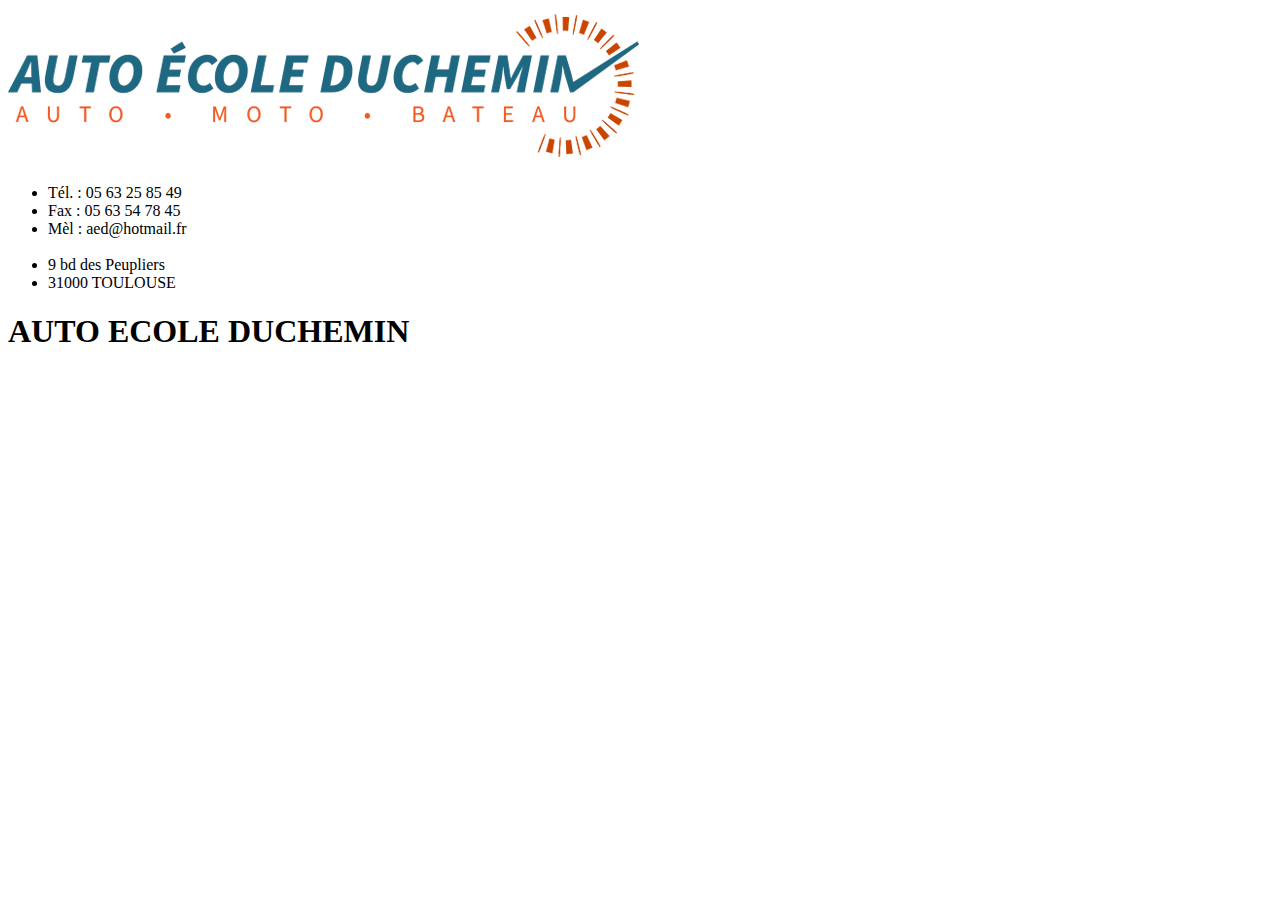
==== index.html @ c88d3c71 "liste mise dans le body" ====
<!DOCTYPE html>
<html lang="en">
<head>
    <meta charset="UTF-8">
    <meta http-equiv="X-UA-Compatible" content="IE=edge">
    <meta name="viewport" content="width=device-width, initial-scale=1.0">
    <title>TP3</title>
    <img src="image/img/img3.png" alt="Logo" />
    <ul>
        <li>Tél. : 05 63 25 85 49</li>
        <li>Fax : 05 63 54 78 45</li>
        <li>Mèl : aed@hotmail.fr</li>
<br>
        <li>9 bd des Peupliers</li>
        <li>31000 TOULOUSE</li>
    </ul>
    
</head>
<body>
    <h1>AUTO ECOLE DUCHEMIN</h1>
</body>
</html>
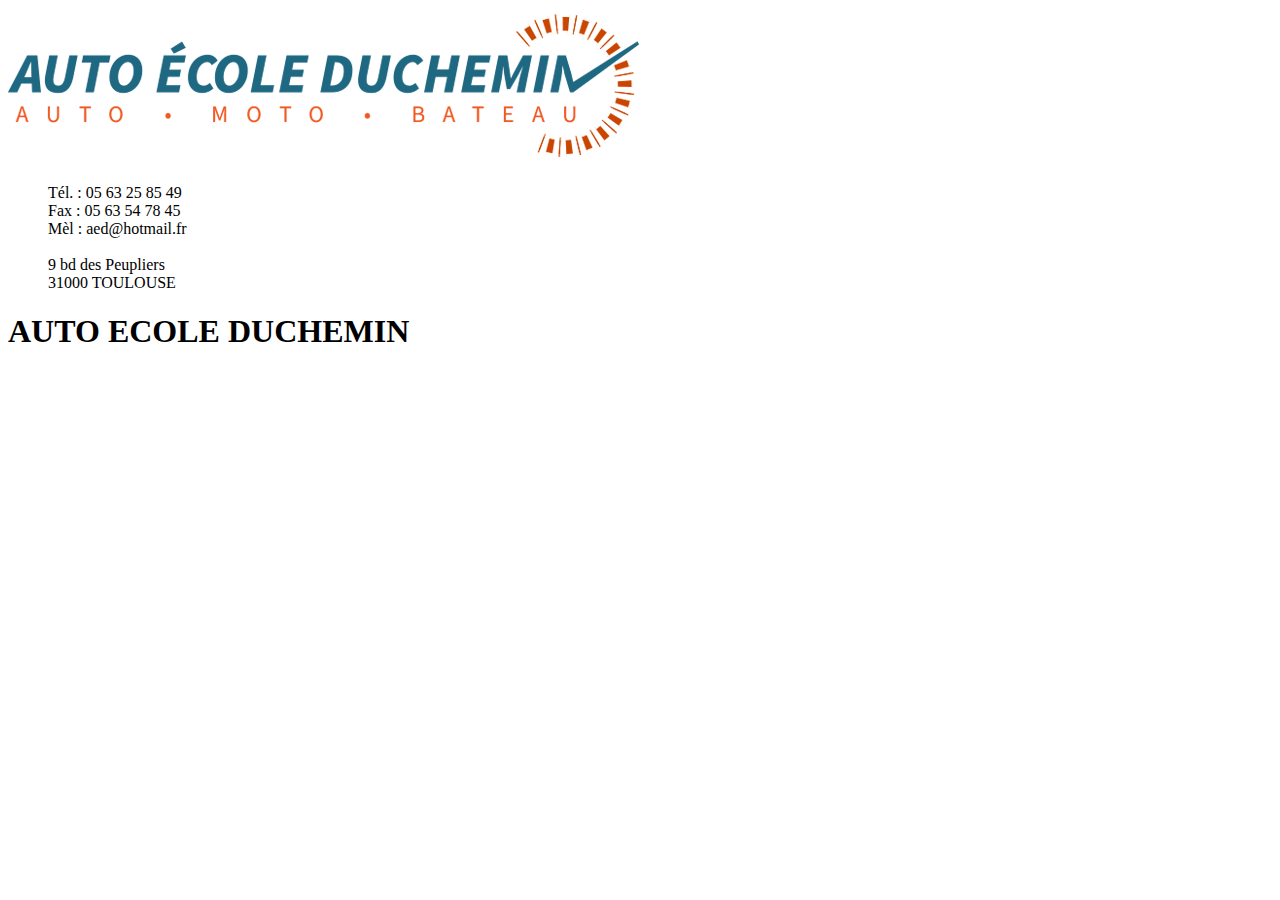
==== commit 6ac4efa3: "maj css" ====
--- a/index.html
+++ b/index.html
@@ -4,19 +4,20 @@
     <meta charset="UTF-8">
     <meta http-equiv="X-UA-Compatible" content="IE=edge">
     <meta name="viewport" content="width=device-width, initial-scale=1.0">
+    <link rel="stylesheet" href="styles.css">
     <title>TP3</title>
-    <img src="image/img/img3.png" alt="Logo" />
-    <ul>
-        <li>Tél. : 05 63 25 85 49</li>
-        <li>Fax : 05 63 54 78 45</li>
-        <li>Mèl : aed@hotmail.fr</li>
-<br>
-        <li>9 bd des Peupliers</li>
-        <li>31000 TOULOUSE</li>
-    </ul>
     
 </head>
 <body>
-    <h1>AUTO ECOLE DUCHEMIN</h1>
+    <img src="image/img/img3.png" alt="Logo">
+    <dl>
+        <dd>Tél. : 05 63 25 85 49</dd>
+        <dd>Fax : 05 63 54 78 45</dd>
+        <dd>Mèl : aed@hotmail.fr</dd>
+        <br>
+        <dd>9 bd des Peupliers</dd>
+        <dd>31000 TOULOUSE</dd>
+    </dl>
+    <h1 class="">AUTO ECOLE DUCHEMIN</h1>
 </body>
 </html>
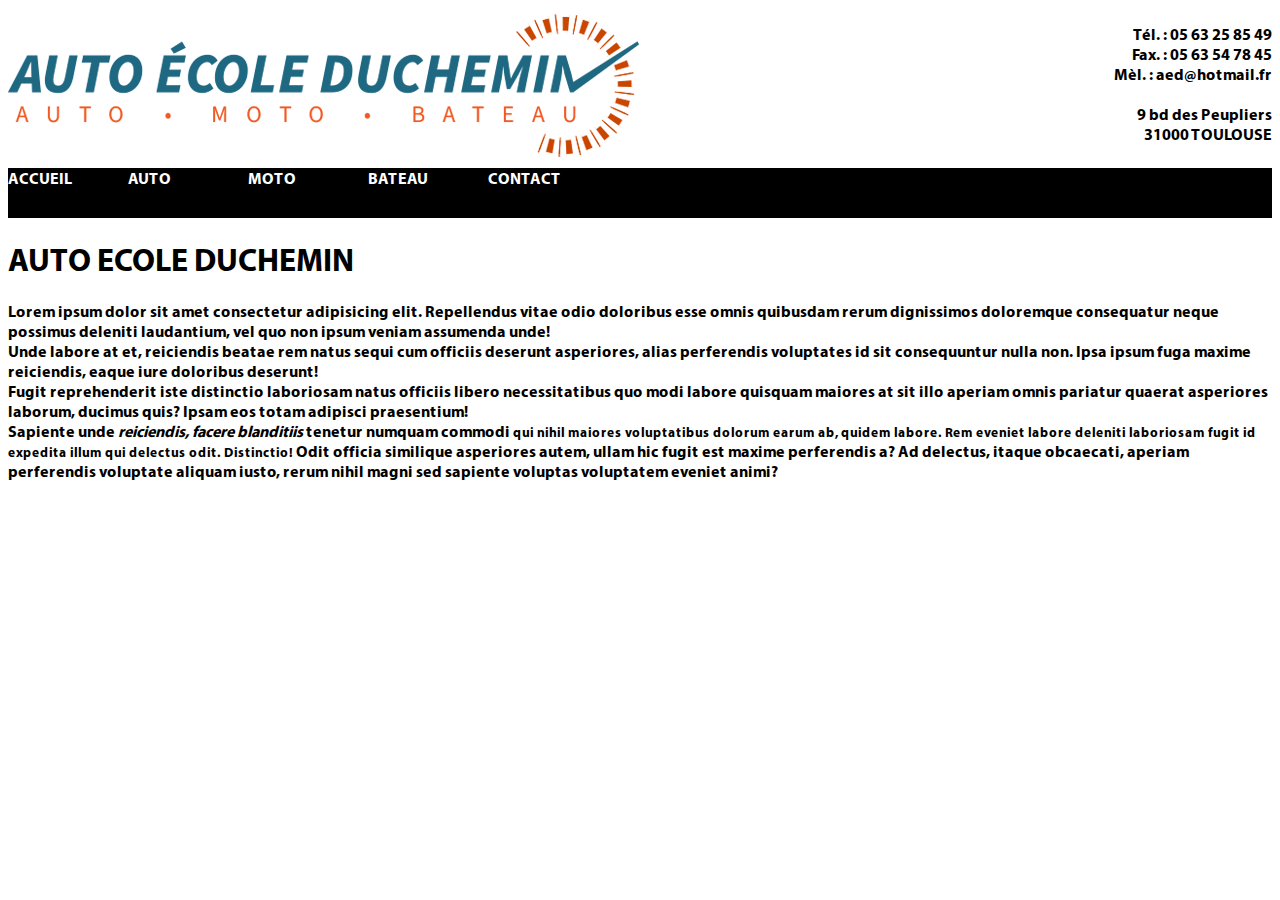
==== commit 7d869832: "Ajout Font MyriadPro" ====
--- a/index.html
+++ b/index.html
@@ -1,23 +1,49 @@
 <!DOCTYPE html>
-<html lang="en">
+<html lang="fr">
 <head>
     <meta charset="UTF-8">
     <meta http-equiv="X-UA-Compatible" content="IE=edge">
     <meta name="viewport" content="width=device-width, initial-scale=1.0">
-    <link rel="stylesheet" href="styles.css">
-    <title>TP3</title>
+    <meta name="description" content="TP réalisation du site de l'Auto Ecole DUCHEMIN">
+    <meta name="keyword" content="auto ecole, conduite, apprentisage de la conduite, tarif code, forfait permis, permis de conduire">
+
+    <link rel="stylesheet" href="style.css">
+        <title>TP3 : Auto Ecole DUCHEMIN</title>
     
 </head>
+
 <body>
-    <img src="image/img/img3.png" alt="Logo">
-    <dl>
-        <dd>Tél. : 05 63 25 85 49</dd>
-        <dd>Fax : 05 63 54 78 45</dd>
-        <dd>Mèl : aed@hotmail.fr</dd>
-        <br>
-        <dd>9 bd des Peupliers</dd>
-        <dd>31000 TOULOUSE</dd>
-    </dl>
+    <header>
+        <img src="image/img/img3.png" alt="Logo">
+        <dl>
+            <dd>Tél. : 05 63 25 85 49</dd>
+            <dd>Fax. : 05 63 54 78 45</dd>
+            <dd>Mèl. : aed@hotmail.fr</dd>
+            <br>
+            <dd>9 bd des Peupliers</dd>
+            <dd>31000 TOULOUSE</dd>
+        </dl>
+      <nav>
+        <ul id="menu">
+            <li><a href="#">ACCUEIL</a>
+            <li><a href="#">AUTO</a>
+            <li><a href="#">MOTO</a>
+            <li><a href="#">BATEAU</a>
+            <li><a href="#">CONTACT</a>
+        </ul>
+    </nav>
+    </header>
     <h1 class="">AUTO ECOLE DUCHEMIN</h1>
+    <footer>
+<p>Lorem ipsum dolor sit amet consectetur adipisicing elit. Repellendus vitae odio doloribus esse omnis quibusdam rerum dignissimos doloremque consequatur neque possimus deleniti laudantium, vel quo non ipsum veniam assumenda unde!
+    <br>
+Unde labore at et, <strong> reiciendis beatae rem natus sequi cum officiis deserunt asperiores, alias </strong>perferendis voluptates id sit consequuntur nulla non. Ipsa ipsum fuga maxime reiciendis, eaque iure doloribus deserunt!
+<br>
+Fugit reprehenderit iste distinctio laboriosam natus officiis libero necessitatibus quo modi labore quisquam maiores at sit illo aperiam omnis pariatur quaerat asperiores laborum, ducimus quis? Ipsam eos totam adipisci praesentium!
+<br>
+Sapiente unde <em> reiciendis, facere blanditiis </em> tenetur numquam commodi <small> qui nihil maiores voluptatibus dolorum earum ab, quidem labore. Rem eveniet labore deleniti laboriosam fugit id expedita illum qui delectus odit. Distinctio!</small>
+Odit officia similique asperiores autem, ullam hic fugit est maxime perferendis a? Ad delectus, itaque obcaecati, aperiam perferendis voluptate aliquam iusto, rerum nihil magni sed sapiente voluptas voluptatem eveniet animi?
+</p>
+    </footer>
 </body>
 </html>
--- a/style.css
+++ b/style.css
@@ -0,0 +1,75 @@
+@font-face { /* Définition d'une nouvelle police nommée MyriadPro */
+  font-family: 'MyriadPro-Bold';
+  src: url('/font/myriad-pro-master/MyriadPro-Bold.eot') format ('embedded-opentype'),
+      url('/font/myriad-pro-master/MyriadPro-Bold.svg') format ('svg'),
+      url('font/myriad-pro-master/MyriadPro-Bold.ttf') format('truetype'), 
+      url('font/myriad-pro-master/MyriadPro-Bold.woff') format('woff');
+}
+
+@font-face {
+  font-family: 'MyriadPro-It';
+  src: url(font/myriad-pro-master/MyriadPro-It.eot) format ('embedded-opentype'),
+  url(/font/myriad-pro-master/MyriadPro-It.svg) format ('svg'),
+  url(/font/myriad-pro-master/MyriadPro-It.ttf) format('truetype'), 
+  url(/font/myriad-pro-master/MyriadPro-It.woff) format('woff');
+}
+
+@font-face {
+  font-family: 'MyriadPro-Regular';
+  src: url(/font/myriad-pro-master/MyriadPro-Regular.eot) format('embedded-opentype'),
+  url(/font/myriad-pro-master/MyriadPro-Regular.svg) format('svg'),
+  url(/font/myriad-pro-master/MyriadPro-Regular.ttf) format('truetype'),
+  url(/font/myriad-pro-master/MyriadPro-Regular.woff) format('woff');
+}
+
+*{
+  font-family: 'MyriadPro-Bold', 'MyriadPro-It', 'MyriadPro-Regular', sans-serif
+ }
+
+
+
+body
+{
+  background-color: white;
+  color: black;
+
+}
+dl {
+  float: right;
+  text-align: right;
+
+}
+footer{
+  clear: both;
+}
+ul{
+  display: block;
+  height: 50px;
+  margin: 0px;
+  background-color: black;
+  font-weight: 900;
+  list-style: none;
+  text-align: left;
+  padding: 0px;
+}
+li{
+  display: inline;
+  float: left;
+  padding: auto;
+  width: 120px;
+  height: 35px;
+}
+a{
+  color: white;
+  text-decoration: none;
+}
+li a{
+  position: relative;
+  text-decoration: none;
+  color: white;
+}
+li a:hover{
+  background-color: white;
+  font-weight: 900;
+  color: darkblue;
+}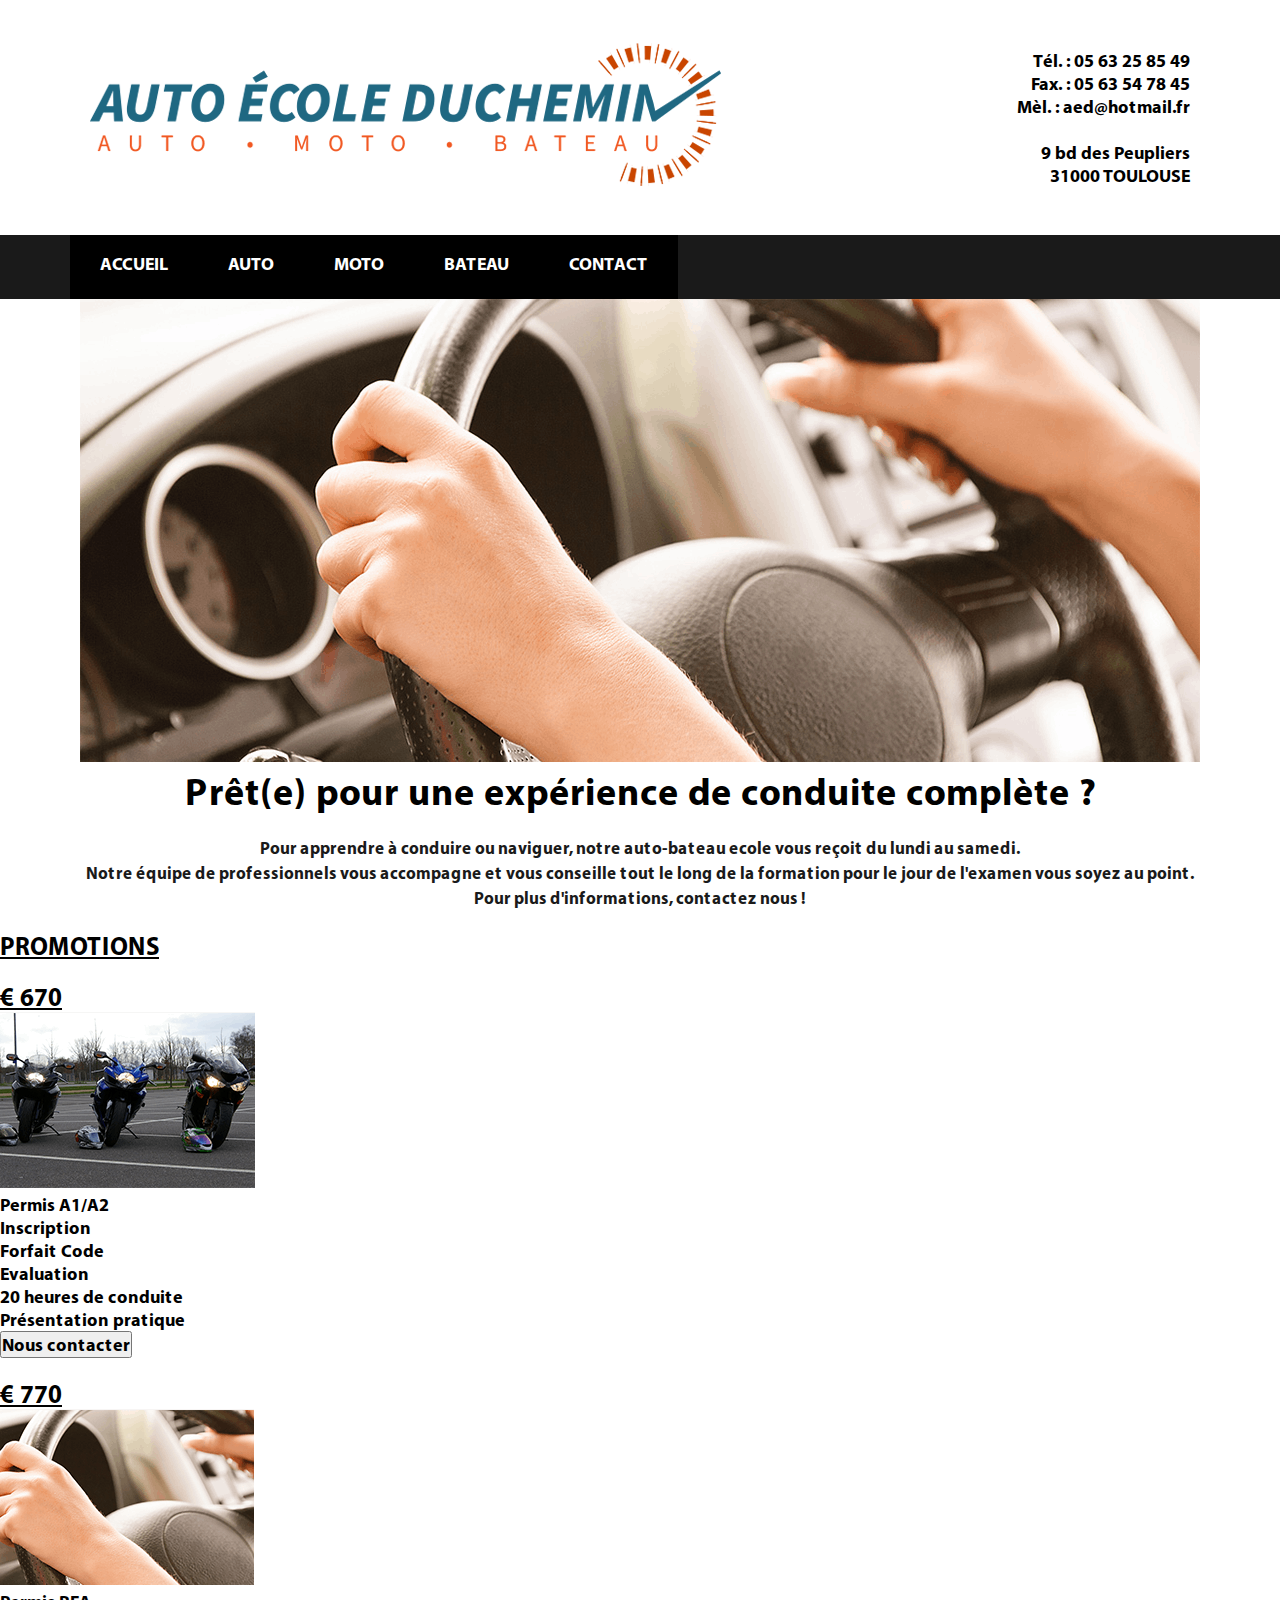
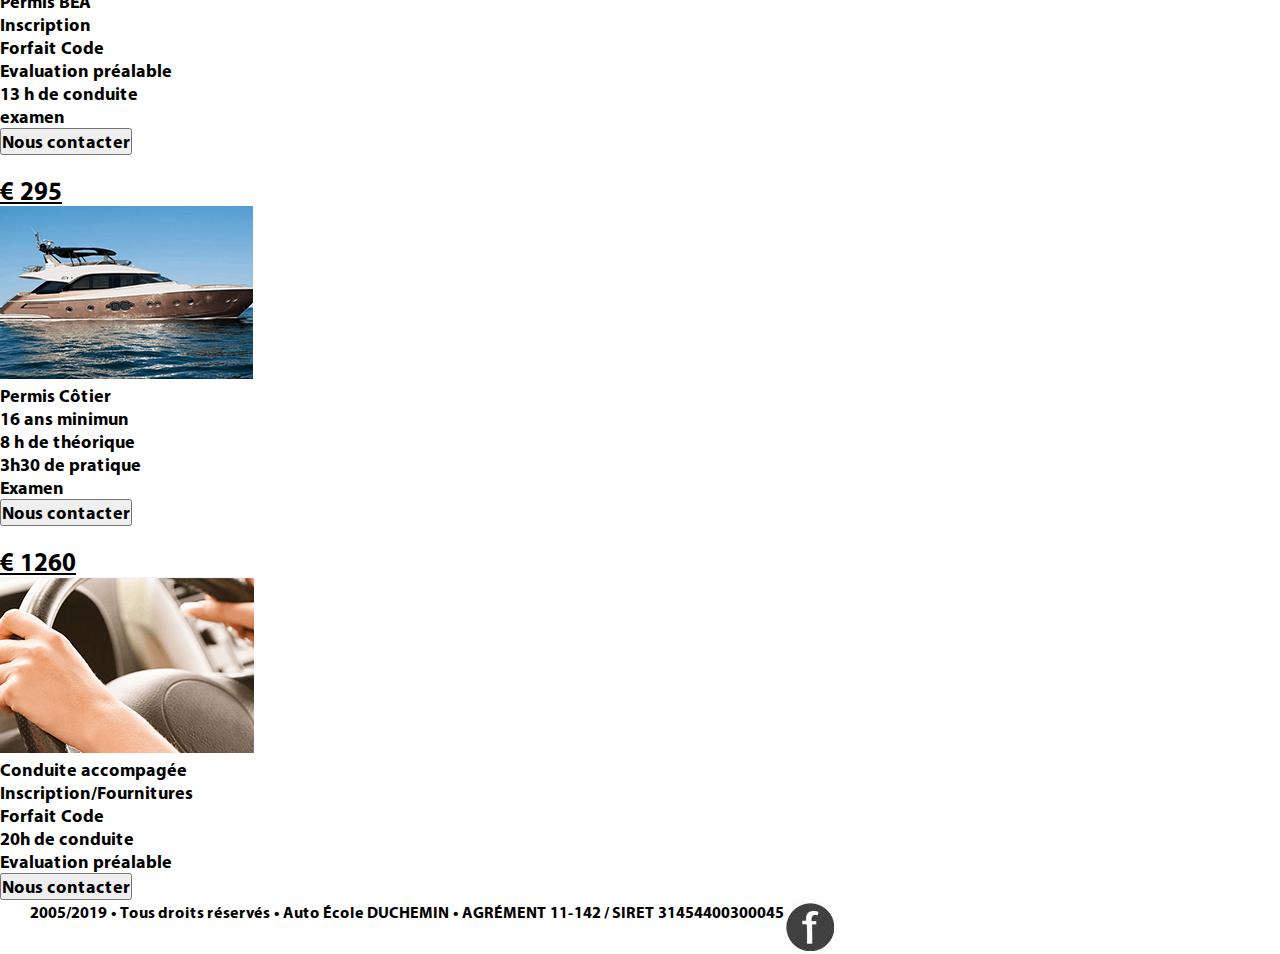
==== commit d80f9a0f: "Ajout des produits" ====
--- a/index.html
+++ b/index.html
@@ -14,36 +14,112 @@
 
 <body>
     <header>
-        <img src="image/img/img3.png" alt="Logo">
-        <dl>
-            <dd>Tél. : 05 63 25 85 49</dd>
-            <dd>Fax. : 05 63 54 78 45</dd>
-            <dd>Mèl. : aed@hotmail.fr</dd>
-            <br>
-            <dd>9 bd des Peupliers</dd>
-            <dd>31000 TOULOUSE</dd>
-        </dl>
-      <nav>
-        <ul id="menu">
-            <li><a href="#">ACCUEIL</a>
-            <li><a href="#">AUTO</a>
-            <li><a href="#">MOTO</a>
-            <li><a href="#">BATEAU</a>
-            <li><a href="#">CONTACT</a>
+        <div class="wrapper">
+            <div class="img.logo">
+                    <img src="img/logo.png" alt="Logo">
+            </div>
+            
+            <div class="adress">
+                    <dd>Tél. : 05 63 25 85 49</dd>
+                    <dd>Fax. : 05 63 54 78 45</dd>
+                    <dd>Mèl. : aed@hotmail.fr</dd><br>
+                    <dd>9 bd des Peupliers</dd>
+                    <dd>31000 TOULOUSE</dd>
+            </div>
+
+        </div>
+    </header>
+
+
+
+        <nav class="nav">
+            <ul class="nav">
+                <li class="nav"><a href="#">ACCUEIL</a>
+                <li class="nav"><a href="#">AUTO</a>
+                <li class="nav"><a href="#">MOTO</a>
+                <li class="nav"><a href="#">BATEAU</a>
+                <li class="nav"><a href="#">CONTACT</a>
+            </ul>
+        </nav>
+    <section class="entete">
+        <div class="img.volant">
+            <img src="img/volant.png" alt="volant">
+        </div>
+        <h1 class="title">
+            Prêt(e) pour une expérience de conduite complète ?
+        </h1>
+        <p>
+            Pour apprendre à conduire ou naviguer, notre auto-bateau ecole vous reçoit du lundi au samedi. <br>
+            Notre équipe de professionnels vous accompagne et vous conseille tout le long de la formation pour le jour de l'examen vous soyez au point. <br>
+            Pour plus d'informations, contactez nous ! 
+        </p>
+    </section>
+    
+    <main>
+        <h1>PROMOTIONS</h1> 
+        <div class="grid-main">
+            <div class="moto">
+                <h1 class="prix">€ 670</h1>
+                <img src="img/moto.png" alt="moto">
+                <h2 class="permis">Permis A1/A2</h2>
+                <p class="details">Inscription <br> 
+                    Forfait Code <br>
+                    Evaluation <br>
+                    20 heures de conduite <br>
+                    Présentation pratique <br>
+                </p>
+                <input type="submit" value="Nous contacter">
+
+            </div>
+            
+            <div class="auto">
+                <h1 class="prix">€ 770</h1>
+                <img src="img/volant_mini.png" alt="auto">
+                <h2 class="permis">Permis BEA</h2>
+                <p class="details">Inscription <br> 
+                    Forfait Code <br>
+                    Evaluation préalable<br>
+                    13 h de conduite <br>
+                    examen <br>
+                </p>
+                <input type="submit" value="Nous contacter">
+            </div>
+
+            <div class="bateau">
+                <h1 class="prix">€ 295</h1>
+                <img src="img/bateau.png" alt="bateau">
+                <h2 class="permis">Permis Côtier</h2>
+                <p class="details">16 ans minimun <br> 
+                    8 h de théorique<br>
+                    3h30 de pratique<br>
+                    Examen <br>
+                </p>
+                <input type="submit" value="Nous contacter">
+            </div>
+
+            <div class="jeune">
+                <h1 class="prix">€ 1260</h1>
+                <img src="img/volant_mini.png" alt="auto">
+                <h2 class="permis">Conduite accompagée</h2>
+                <p class="details">Inscription/Fournitures<br> 
+                    Forfait Code<br>
+                    20h de conduite<br>
+                    Evaluation préalable<br>
+                </p>
+                <input type="submit" value="Nous contacter">
+            </div>
+        </div>
+    </main>
+
+    <footer>
+        <ul class="footer">
+            <li>2005/2019</li>
+            <li class="footer">Tous droits réservés</li>
+            <li class="footer">Auto École DUCHEMIN</li>
+            <li class="footer">AGRÉMENT 11-142 / SIRET 31454400300045</li>
         </ul>
-    </nav>
-    </header>
-    <h1 class="">AUTO ECOLE DUCHEMIN</h1>
-    <footer>
-<p>Lorem ipsum dolor sit amet consectetur adipisicing elit. Repellendus vitae odio doloribus esse omnis quibusdam rerum dignissimos doloremque consequatur neque possimus deleniti laudantium, vel quo non ipsum veniam assumenda unde!
-    <br>
-Unde labore at et, <strong> reiciendis beatae rem natus sequi cum officiis deserunt asperiores, alias </strong>perferendis voluptates id sit consequuntur nulla non. Ipsa ipsum fuga maxime reiciendis, eaque iure doloribus deserunt!
-<br>
-Fugit reprehenderit iste distinctio laboriosam natus officiis libero necessitatibus quo modi labore quisquam maiores at sit illo aperiam omnis pariatur quaerat asperiores laborum, ducimus quis? Ipsam eos totam adipisci praesentium!
-<br>
-Sapiente unde <em> reiciendis, facere blanditiis </em> tenetur numquam commodi <small> qui nihil maiores voluptatibus dolorum earum ab, quidem labore. Rem eveniet labore deleniti laboriosam fugit id expedita illum qui delectus odit. Distinctio!</small>
-Odit officia similique asperiores autem, ullam hic fugit est maxime perferendis a? Ad delectus, itaque obcaecati, aperiam perferendis voluptate aliquam iusto, rerum nihil magni sed sapiente voluptas voluptatem eveniet animi?
-</p>
+        <img src="img/facebook.jpg" alt="fb">
+
     </footer>
 </body>
 </html>
--- a/style.css
+++ b/style.css
@@ -1,75 +1,130 @@
 @font-face { /* Définition d'une nouvelle police nommée MyriadPro */
   font-family: 'MyriadPro-Bold';
-  src: url('/font/myriad-pro-master/MyriadPro-Bold.eot') format ('embedded-opentype'),
-      url('/font/myriad-pro-master/MyriadPro-Bold.svg') format ('svg'),
-      url('font/myriad-pro-master/MyriadPro-Bold.ttf') format('truetype'), 
-      url('font/myriad-pro-master/MyriadPro-Bold.woff') format('woff');
+  src: url(font/myriad-pro-master/MyriadPro-Bold.eot) format ('embedded-opentype'),
+      url(font/myriad-pro-master/MyriadPro-Bold.svg) format ('svg'),
+      url(font/myriad-pro-master/MyriadPro-Bold.ttf) format('truetype'), 
+      url(font/myriad-pro-master/MyriadPro-Bold.woff) format('woff');
 }
 
 @font-face {
   font-family: 'MyriadPro-It';
   src: url(font/myriad-pro-master/MyriadPro-It.eot) format ('embedded-opentype'),
-  url(/font/myriad-pro-master/MyriadPro-It.svg) format ('svg'),
-  url(/font/myriad-pro-master/MyriadPro-It.ttf) format('truetype'), 
-  url(/font/myriad-pro-master/MyriadPro-It.woff) format('woff');
+  url(font/myriad-pro-master/MyriadPro-It.svg) format ('svg'),
+  url(font/myriad-pro-master/MyriadPro-It.ttf) format('truetype'), 
+  url(font/myriad-pro-master/MyriadPro-It.woff) format('woff');
 }
 
 @font-face {
   font-family: 'MyriadPro-Regular';
-  src: url(/font/myriad-pro-master/MyriadPro-Regular.eot) format('embedded-opentype'),
-  url(/font/myriad-pro-master/MyriadPro-Regular.svg) format('svg'),
-  url(/font/myriad-pro-master/MyriadPro-Regular.ttf) format('truetype'),
-  url(/font/myriad-pro-master/MyriadPro-Regular.woff) format('woff');
+  src: url(font/myriad-pro-master/MyriadPro-Regular.eot) format('embedded-opentype'),
+  url(font/myriad-pro-master/MyriadPro-Regular.svg) format('svg'),
+  url(font/myriad-pro-master/MyriadPro-Regular.ttf) format('truetype'),
+  url(font/myriad-pro-master/MyriadPro-Regular.woff) format('woff');
 }
 
 *{
-  font-family: 'MyriadPro-Bold', 'MyriadPro-It', 'MyriadPro-Regular', sans-serif
+  font-family: 'MyriadPro-Bold', 'MyriadPro-It', 'MyriadPro-Regular', sans-serif;
+  margin: 0px;
+  padding: 0px;
+  font-size: 18px;
  }
 
-
-
-body
-{
-  background-color: white;
-  color: black;
+header{
+  display: flex;
+} 
+.wrapper{
+  display: flex;
+  flex-direction: row;
+}
+.wrapper{
+  flex: auto; 
+  flex-flow: row wrap;
+  justify-content: space-between;
+  align-items: center;
+  padding: 0 70px;
+  margin: 37px 20px;
+}
+.img.logo{
+  flex: 2 1 auto;
+}
+.adress{
+  flex: 1 1 auto;
+  text-align: right;
+}
+.nav{
+  height: 64px;
+  background-color: #1a1a1a;
+  
 
 }
-dl {
-  float: right;
-  text-align: right;
+ul.nav{
+  margin-left: 70px;
+}
+li.nav{
+  display: inline-block;
+  font-weight: bold;
+  font-size: 16px;
+  height: 64px;
+  margin: auto;
+  vertical-align: middle;
 
 }
+nav.nav a{
+  display: block;
+  text-overflow: clip;
+  height: 30px;
+  padding: 17px 30px;
+  text-decoration: none;
+  color:white;
+  background-color: black;
+
+}
+nav.nav a:hover, li.nav:hover{
+  background-color: white;
+  text-transform: uppercase;
+  color: #1f6882;
+  font-weight: bold;
+}
+section{
+  text-align: center;
+}
+
+section h1{
+  font-size: 38px;
+  letter-spacing: 1px;
+}
+section p{
+margin-top: 20px;
+font-size: 17px;
+line-height: 25px;
+color: #1a1a1a;
+text-align: center;
+}
+
+main{
+  display: grid;
+}
+main h1{
+  margin-top: 20px;
+  font-size: 25px;
+  text-align: left;
+  text-decoration: underline;
+}
+
 footer{
-  clear: both;
+  display: flex;
+  flex-direction: row;
+  
+  margin-left: 30px;
 }
-ul{
-  display: block;
-  height: 50px;
-  margin: 0px;
-  background-color: black;
-  font-weight: 900;
-  list-style: none;
+footer ul.footer li{
+  display: inline;
+  font-weight: bold;
+  font-size: 16px;
   text-align: left;
-  padding: 0px;
 }
-li{
-  display: inline;
-  float: left;
-  padding: auto;
-  width: 120px;
-  height: 35px;
+li.footer::before{
+  content : "\2022";
+  margin-right: 3px;
 }
-a{
-  color: white;
-  text-decoration: none;
-}
-li a{
-  position: relative;
-  text-decoration: none;
-  color: white;
-}
-li a:hover{
-  background-color: white;
-  font-weight: 900;
-  color: darkblue;
-}+
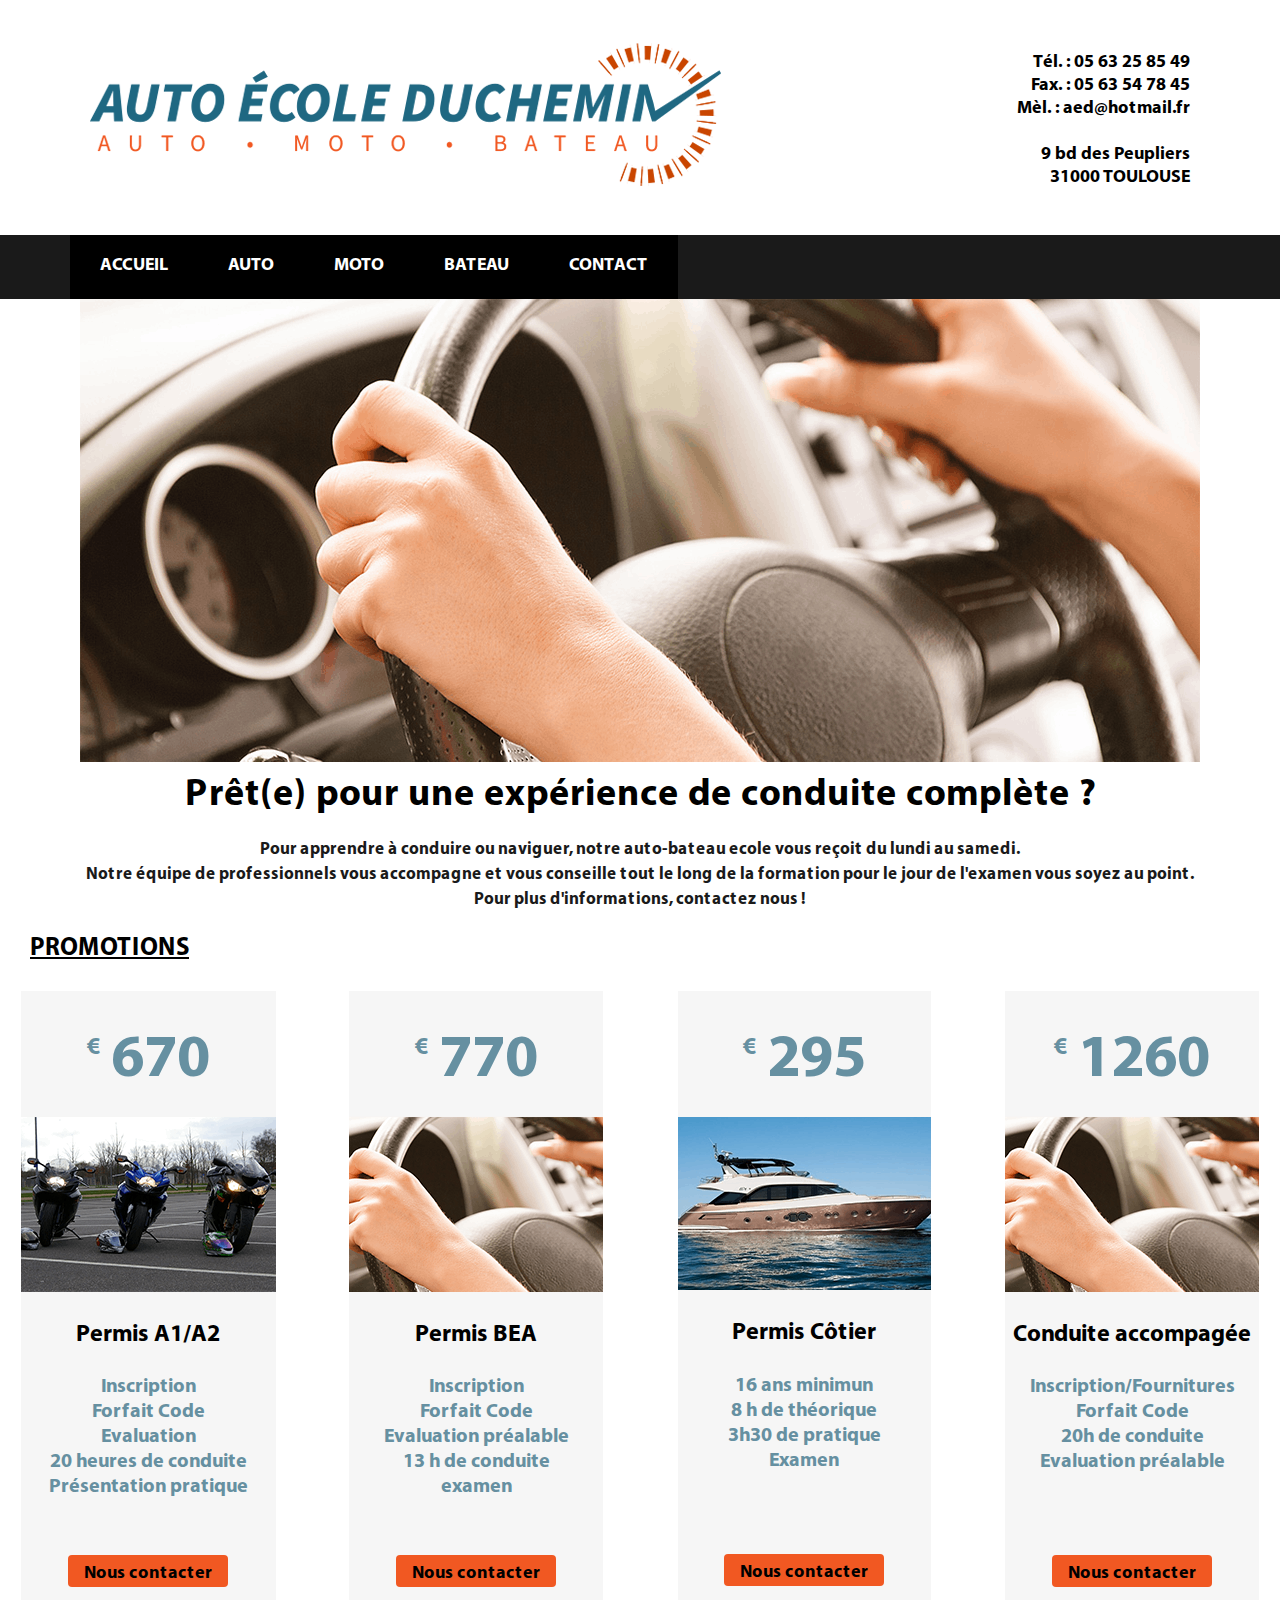
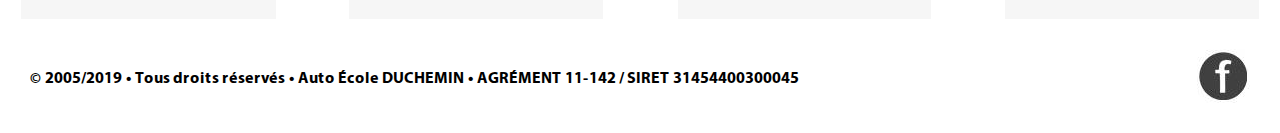
==== commit 18ddc15e: "finalisaton main-grid" ====
--- a/index.html
+++ b/index.html
@@ -56,10 +56,10 @@
     </section>
     
     <main>
-        <h1>PROMOTIONS</h1> 
+        <h1 class="promotions">PROMOTIONS</h1> 
         <div class="grid-main">
-            <div class="moto">
-                <h1 class="prix">€ 670</h1>
+            <div class="produit">
+                <h1 class="prix"><span class="€">€</span>670</h1>
                 <img src="img/moto.png" alt="moto">
                 <h2 class="permis">Permis A1/A2</h2>
                 <p class="details">Inscription <br> 
@@ -68,12 +68,14 @@
                     20 heures de conduite <br>
                     Présentation pratique <br>
                 </p>
-                <input type="submit" value="Nous contacter">
-
+                <div class="submit">
+                    <input class="submit" type="submit" value="Nous contacter">
+                </div>
+                <div class="vide"></div>
             </div>
             
-            <div class="auto">
-                <h1 class="prix">€ 770</h1>
+            <div class="produit">
+                <h1 class="prix"><span class="€">€</span>770</h1>
                 <img src="img/volant_mini.png" alt="auto">
                 <h2 class="permis">Permis BEA</h2>
                 <p class="details">Inscription <br> 
@@ -82,11 +84,14 @@
                     13 h de conduite <br>
                     examen <br>
                 </p>
-                <input type="submit" value="Nous contacter">
+                <div class="submit">
+                    <input class="submit" type="submit" value="Nous contacter">
+                </div>
+                <div class="vide"></div>
             </div>
 
-            <div class="bateau">
-                <h1 class="prix">€ 295</h1>
+            <div class="produit">
+                <h1 class="prix"><span class="€">€</span>295</h1>
                 <img src="img/bateau.png" alt="bateau">
                 <h2 class="permis">Permis Côtier</h2>
                 <p class="details">16 ans minimun <br> 
@@ -94,11 +99,14 @@
                     3h30 de pratique<br>
                     Examen <br>
                 </p>
-                <input type="submit" value="Nous contacter">
+                <div class="submit">
+                    <input class="submit" type="submit" value="Nous contacter">
+                </div>
+                <div class="vide"></div>
             </div>
 
-            <div class="jeune">
-                <h1 class="prix">€ 1260</h1>
+            <div class="produit">
+                <h1 class="prix"><span class="€">€</span>1260</h1>
                 <img src="img/volant_mini.png" alt="auto">
                 <h2 class="permis">Conduite accompagée</h2>
                 <p class="details">Inscription/Fournitures<br> 
@@ -106,14 +114,18 @@
                     20h de conduite<br>
                     Evaluation préalable<br>
                 </p>
-                <input type="submit" value="Nous contacter">
+                <div class="submit">
+                    <input class="submit" type="submit" value="Nous contacter">
+                </div>
+                <div class="vide"></div>
+                
             </div>
         </div>
     </main>
 
     <footer>
         <ul class="footer">
-            <li>2005/2019</li>
+            <li>&copy 2005/2019</li>
             <li class="footer">Tous droits réservés</li>
             <li class="footer">Auto École DUCHEMIN</li>
             <li class="footer">AGRÉMENT 11-142 / SIRET 31454400300045</li>
--- a/style.css
+++ b/style.css
@@ -86,7 +86,12 @@
   font-weight: bold;
 }
 section{
+  display: flex;
+  flex-direction: column;
   text-align: center;
+}
+section .img{
+  overflow: hidden;
 }
 
 section h1{
@@ -94,28 +99,89 @@
   letter-spacing: 1px;
 }
 section p{
-margin-top: 20px;
-font-size: 17px;
-line-height: 25px;
-color: #1a1a1a;
-text-align: center;
+  margin-top: 20px;
+  font-size: 17px;
+  line-height: 25px;
+  color: #1a1a1a;
+  text-align: center;
 }
 
-main{
-  display: grid;
-}
-main h1{
+
+main h1.promotions{
   margin-top: 20px;
+  margin-left: 30px;
+  margin-bottom: 30px;
   font-size: 25px;
   text-align: left;
   text-decoration: underline;
 }
 
+.grid-main{
+  display: grid;
+  grid-template-columns: 1fr 1fr 1fr 1fr;
+  justify-items: center;
+  gap: 32px;
+  margin: 0 auto;
+}
+.produit{
+  display: grid;
+  background-color: #f6f6f6;
+}
+h1.prix{
+  display: flex;
+  align-items: flex-start;
+  gap: 10px;
+  justify-content: center;
+  font-size: 60px;
+  color: #6690a1;
+  font-weight: bold;
+  padding: 25px 0;
+}
+.€{
+  padding-top: 14px;
+  font-size: 24px;
+  color: #6690a1;
+  font-weight: bold;
+}
+main h2.permis{
+  height: 40px;
+  padding-top: 25px;
+  padding-bottom: 15px;
+  font-size: 24px;
+  color: #000000;
+  font-weight: bold;
+  text-align: center;
+}
+main p.details{
+  height: 183px;
+  font-size: 20px;
+  color: #6690a1;
+  font-weight: bold;
+  text-align: center;
+}
+div.submit{
+  display: grid;
+  justify-items: center;
+}
+input[type="submit"]{
+  width: 160px;
+  height: 32px;
+  border-radius: 4px;
+  background-color: #f15822;
+  border: 0px solid #000000;
+
+}
+div.vide{
+  height: 32px;
+  background-color:#f6f6f6;
+}
 footer{
   display: flex;
   flex-direction: row;
-  
+  align-items: center;
+  justify-content: space-between;
   margin-left: 30px;
+  margin: 30px;
 }
 footer ul.footer li{
   display: inline;
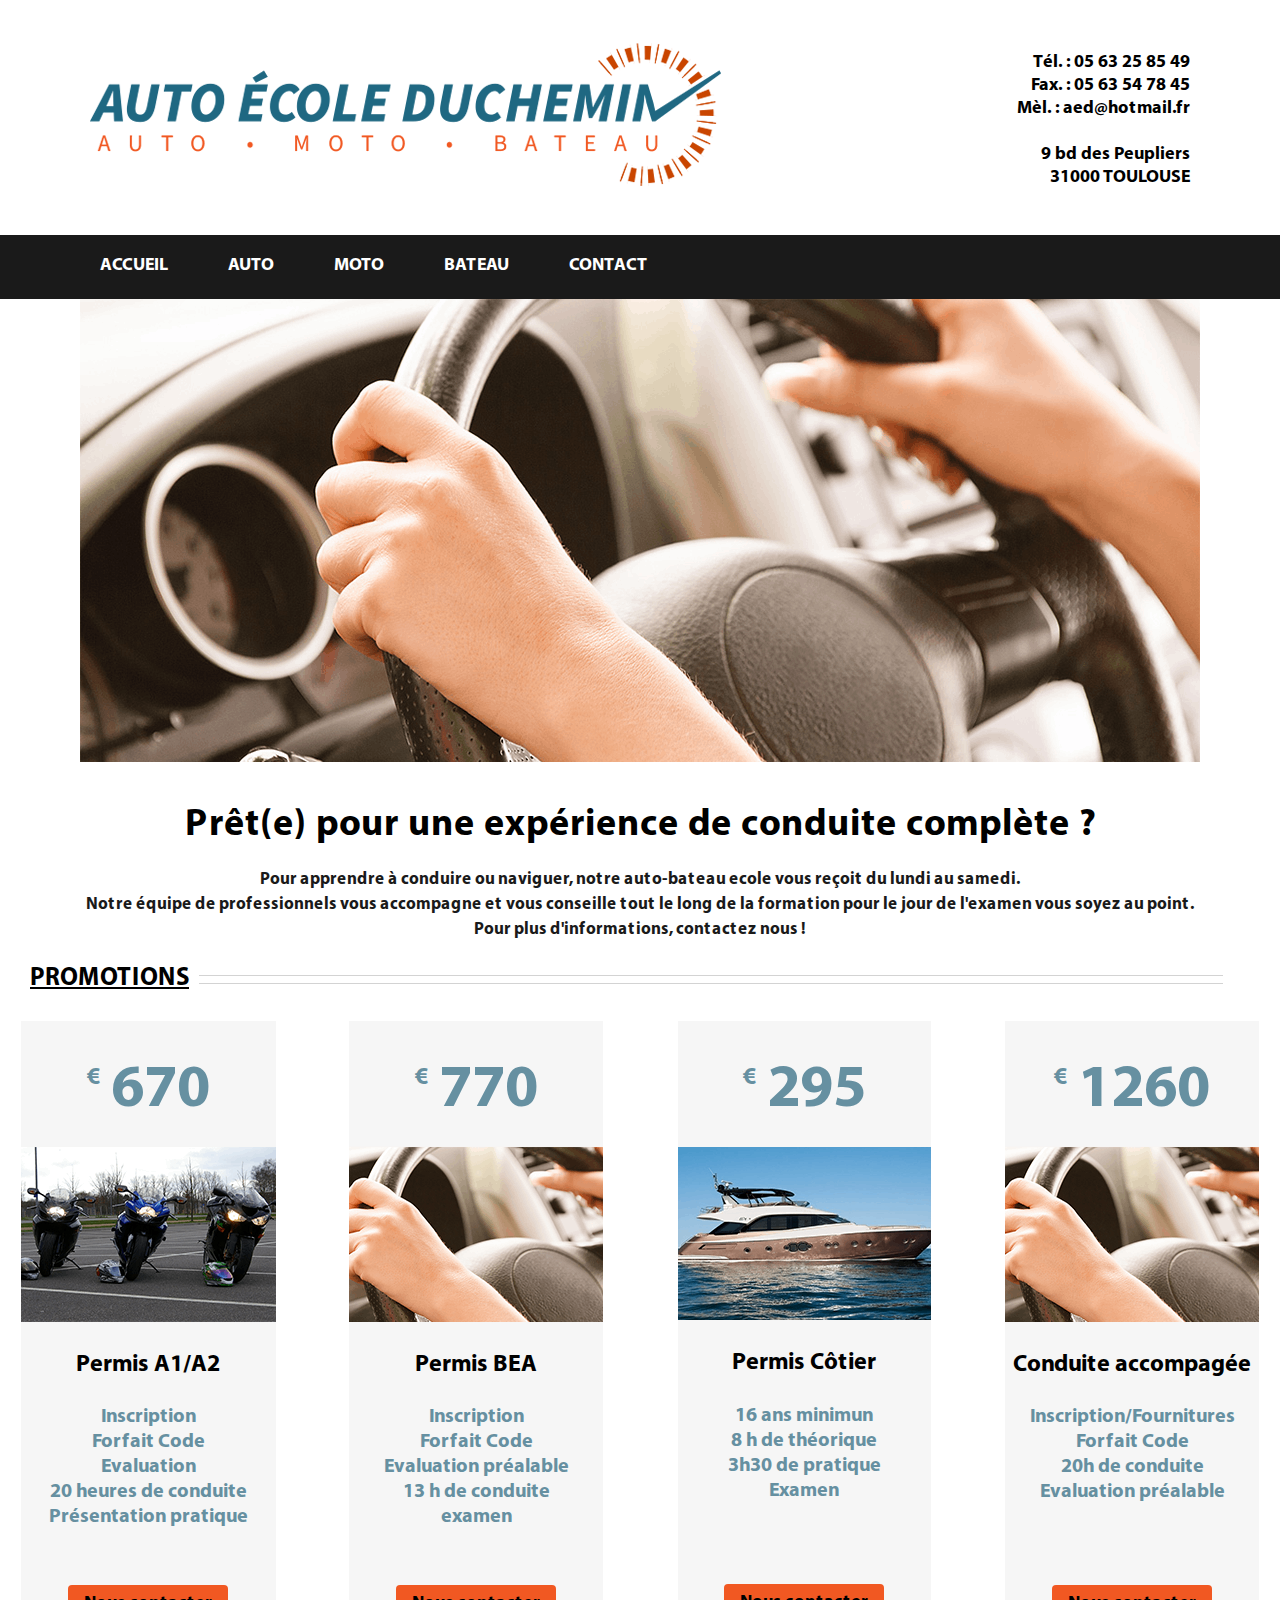
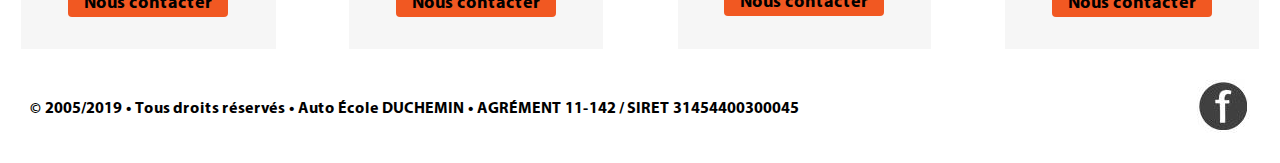
==== commit e239fe6c: "finalisation media queries" ====
--- a/index.html
+++ b/index.html
@@ -15,16 +15,16 @@
 <body>
     <header>
         <div class="wrapper">
-            <div class="img.logo">
-                    <img src="img/logo.png" alt="Logo">
+            <div class="imglogo">
+                    <img src="img/logo.png" alt="Logo" class="logo"><img src="img/logo_mini.jpg" alt="logomini" class="logomini">
             </div>
             
             <div class="adress">
-                    <dd>Tél. : 05 63 25 85 49</dd>
-                    <dd>Fax. : 05 63 54 78 45</dd>
-                    <dd>Mèl. : aed@hotmail.fr</dd><br>
-                    <dd>9 bd des Peupliers</dd>
-                    <dd>31000 TOULOUSE</dd>
+                    <dd class="contact">Tél. : 05 63 25 85 49</dd>
+                    <dd class="contact">Fax. : 05 63 54 78 45</dd>
+                    <dd class="contact">Mèl. : aed@hotmail.fr</dd><br>
+                    <dd class="villerue">9 bd des Peupliers</dd>
+                    <dd class="villerue">31000 TOULOUSE</dd>
             </div>
 
         </div>
@@ -41,26 +41,44 @@
                 <li class="nav"><a href="#">CONTACT</a>
             </ul>
         </nav>
+        <nav class="navmob">     
+            <ul class="navmob">
+                <li class="navmob"><a href="#">ACCUEIL</a>
+                <li class="navmob"><a href="#">AUTO</a>
+                <li class="navmob"><a href="#">MOTO</a>
+                <li class="navmob"><a href="#">BATEAU</a>
+                <li class="navmoblogo"><a href="#">CONTACT</a>
+            </ul>
+        </nav>
     <section class="entete">
-        <div class="img.volant">
-            <img src="img/volant.png" alt="volant">
+        <div id="img.volant">
+            <img src="img/volant.png" class="image1120" alt="volant">
+            <img src="img/volant.993.png" class="image993" alt="volant.993">
+            <img src="img/volant.704.png" alt="image.704" class="image704"><img src="img/volantentetemobile.jpg" alt="volantentetemobile" class="imagemobile">
         </div>
-        <h1 class="title">
-            Prêt(e) pour une expérience de conduite complète ?
-        </h1>
-        <p>
-            Pour apprendre à conduire ou naviguer, notre auto-bateau ecole vous reçoit du lundi au samedi. <br>
-            Notre équipe de professionnels vous accompagne et vous conseille tout le long de la formation pour le jour de l'examen vous soyez au point. <br>
-            Pour plus d'informations, contactez nous ! 
-        </p>
+        <div class="sujet">
+            <h1 class="title">
+                Prêt(e) pour une expérience de conduite complète ?
+            </h1>
+            <p>
+                Pour apprendre à conduire ou naviguer, notre auto-bateau ecole vous reçoit du lundi au samedi. <br>
+                Notre équipe de professionnels vous accompagne et vous conseille tout le long de la formation pour le jour de l'examen vous soyez au point. <br>
+                Pour plus d'informations, contactez nous ! 
+            </p>
+    </div>
     </section>
     
     <main>
-        <h1 class="promotions">PROMOTIONS</h1> 
+        <div class="promotions">
+            <div class="left">
+                <h1 class="promotions">PROMOTIONS</h1>     
+            </div>
+            <div class="right"></div>
+        </div>
         <div class="grid-main">
             <div class="produit">
                 <h1 class="prix"><span class="€">€</span>670</h1>
-                <img src="img/moto.png" alt="moto">
+                <img src="img/moto.png" alt="moto" class="init"><img src="img/moto336.jpg" alt="moto336" class="image336"><img src="img/motomobile.jpg" alt="motomobile" class="imagemobile">
                 <h2 class="permis">Permis A1/A2</h2>
                 <p class="details">Inscription <br> 
                     Forfait Code <br>
@@ -76,7 +94,7 @@
             
             <div class="produit">
                 <h1 class="prix"><span class="€">€</span>770</h1>
-                <img src="img/volant_mini.png" alt="auto">
+                <img src="img/volant_mini.png" alt="auto"class="init"><img src="img/volant336.jpg" alt="volant336" class="image336"><img src="img/volantmobile.jpg" alt="volantmobile" class="imagemobile">
                 <h2 class="permis">Permis BEA</h2>
                 <p class="details">Inscription <br> 
                     Forfait Code <br>
@@ -92,7 +110,7 @@
 
             <div class="produit">
                 <h1 class="prix"><span class="€">€</span>295</h1>
-                <img src="img/bateau.png" alt="bateau">
+                <img src="img/bateau.png" alt="bateau"class="init"><img src="img/bateau336.png" alt="image336" class="image336"><img src="img/bateaumobile.jpg" alt="bateaumobile" class="imagemobile">
                 <h2 class="permis">Permis Côtier</h2>
                 <p class="details">16 ans minimun <br> 
                     8 h de théorique<br>
@@ -107,7 +125,7 @@
 
             <div class="produit">
                 <h1 class="prix"><span class="€">€</span>1260</h1>
-                <img src="img/volant_mini.png" alt="auto">
+                <img src="img/volant_mini.png" alt="auto"class="init"><img src="img/volant336.jpg" alt="volant336" class="image336"><img src="img/volantmobile.jpg" alt="volantmobile" class="imagemobile">
                 <h2 class="permis">Conduite accompagée</h2>
                 <p class="details">Inscription/Fournitures<br> 
                     Forfait Code<br>
@@ -126,11 +144,11 @@
     <footer>
         <ul class="footer">
             <li>&copy 2005/2019</li>
-            <li class="footer">Tous droits réservés</li>
-            <li class="footer">Auto École DUCHEMIN</li>
-            <li class="footer">AGRÉMENT 11-142 / SIRET 31454400300045</li>
+            <li class="copy">Tous droits réservés</li>
+            <li class="autoecole">Auto École DUCHEMIN</li>
+            <li class="AGRÉMENT">AGRÉMENT 11-142 / SIRET 31454400300045</li>
         </ul>
-        <img src="img/facebook.jpg" alt="fb">
+        <img src="img/facebook.jpg" alt="fb" class="fb">
 
     </footer>
 </body>
--- a/style.css
+++ b/style.css
@@ -44,8 +44,11 @@
   padding: 0 70px;
   margin: 37px 20px;
 }
-.img.logo{
+.imglogo{
   flex: 2 1 auto;
+}
+.logomini{
+  display: none;
 }
 .adress{
   flex: 1 1 auto;
@@ -68,6 +71,12 @@
   margin: auto;
   vertical-align: middle;
 
+}
+li.navmob{
+  display: none;
+}
+li.navmoblogo{
+  display: none;
 }
 nav.nav a{
   display: block;
@@ -76,7 +85,7 @@
   padding: 17px 30px;
   text-decoration: none;
   color:white;
-  background-color: black;
+  background-color: #1a1a1a;
 
 }
 nav.nav a:hover, li.nav:hover{
@@ -90,13 +99,20 @@
   flex-direction: column;
   text-align: center;
 }
-section .img{
-  overflow: hidden;
+.image993{
+  display: none;
+}
+.image704{
+  display: none;
+}
+.volantentetemobile{
+  display: none;
 }
 
 section h1{
   font-size: 38px;
   letter-spacing: 1px;
+  margin-top: 30px;
 }
 section p{
   margin-top: 20px;
@@ -106,11 +122,29 @@
   text-align: center;
 }
 
+div.promotions{
+  display: flex;
+  flex-wrap: wrap;
+  flex-direction: row;
+  }
+
+div.promotions div.left{
+  flex: 0 0 20px;
+  }
+div.promotions div.right{
+  flex: 0 0 80%;
+  margin-top: 35px;
+  height: 7px;
+  border-top: 1px solid lightgray;
+  border-bottom: 1px solid lightgray;
+}
+
 
 main h1.promotions{
   margin-top: 20px;
   margin-left: 30px;
   margin-bottom: 30px;
+  margin-right: 10px;
   font-size: 25px;
   text-align: left;
   text-decoration: underline;
@@ -143,6 +177,12 @@
   color: #6690a1;
   font-weight: bold;
 }
+.image336{
+  display: none;
+}
+.imagemobile{
+  display: none;
+}
 main h2.permis{
   height: 40px;
   padding-top: 25px;
@@ -189,8 +229,176 @@
   font-size: 16px;
   text-align: left;
 }
-li.footer::before{
+li.copy::before{
   content : "\2022";
   margin-right: 3px;
 }
-
+li.autoecole::before{
+  content : "\2022";
+  margin-right: 3px;
+}
+li.AGRÉMENT::before{
+  content : "\2022";
+  margin-right: 3px;
+}
+@media screen and (max-width: 1057px) {
+ .image1120{
+  display: none;
+ }
+ .image993{
+  display: inline;
+  justify-content: center;
+ } 
+ .image704{
+  display: none;
+ }
+}
+
+@media screen and (max-width: 768px) {
+  .image1120{
+    display: none;
+  }
+  .image993{
+    display: none;
+  } 
+  .image704{
+    display: inline;
+    justify-content: center;
+  
+  }   
+  .adress{
+    text-align: center;
+  }
+  .contact{
+    display: inline;
+  }
+  .villerue{
+    display: inline;
+  }
+  div.promotions div.right{
+    flex: 0 0 70%;
+  }
+  .grid-main{
+    display: grid;
+    grid-template-columns: 1fr 1fr;
+    margin: 0 auto;
+  }
+  .produit{
+    display: grid;
+    justify-content: center;
+    width: 336px;
+    background-color: #f6f6f6;
+  }
+  .init{
+    display: none;
+  }
+  .image336{
+    display: inline;
+  }
+  footer{
+    display: flex;
+    flex-direction: column;
+    text-align: center;
+    }
+  .fb{
+    order: -1;
+    margin-bottom: 20px;
+  }
+  li.footer::before{
+    content : "\2022";
+    margin-right: 3px;
+  }
+  li.AGRÉMENT::before{
+    display: none;
+  }
+  li.AGRÉMENT{
+    display: flex;
+    flex-direction: column;
+  }
+}
+@media screen and (max-width: 576px){
+  .image336{
+    display: none;
+  }
+  .image993{
+    display: none;
+  }
+  .image1120{
+    display: none;
+  }
+  .image704{
+    display: none;
+  }
+  .imagemobile{
+    display: inline;
+  }
+  .grid-main{
+    display: grid;
+    grid-template-columns: 1fr;
+    margin: 0 auto;
+  }
+  .produit{
+    display: grid;
+    justify-content: center;
+    width: 512px;
+    background-color: #f6f6f6;
+  }
+  header{
+    margin: 0;
+  }
+  .logo{
+    display: none;
+  }
+  .logomini{
+    display: inline;
+  }
+  .wrapper{
+    margin: 0;
+    padding: 0;
+  }
+  div .imglogo{
+    display: flex;
+    margin: auto;
+    padding: 25px;
+  }
+  div .adress{
+    padding: 25px;
+  }
+  .villerue{
+    display: none;
+  }
+  .nav{
+    display: none;
+  }
+  .navmob{
+    height: 64px;
+    background-color: #1a1a1a;
+  }
+  li.navmob {
+    display: inline-block;
+    font-weight: bold;
+    font-size: 16px;
+    height: 64px;
+    margin: auto;
+    vertical-align: middle;
+  }
+  nav.navmob a{
+    display: block;
+    text-overflow: clip;
+    height: 30px;
+    padding: 17px 30px;
+    text-decoration: none;
+    color:white;
+    background-color: #1a1a1a;
+  }
+  nav.navmob a:hover, li.navmob:hover{
+    background-color: white;
+    text-transform: uppercase;
+    color: #1f6882;
+    font-weight: bold;
+  }
+  div.promotions div.right{
+    flex: 0 0 57%;
+  }
+}
+  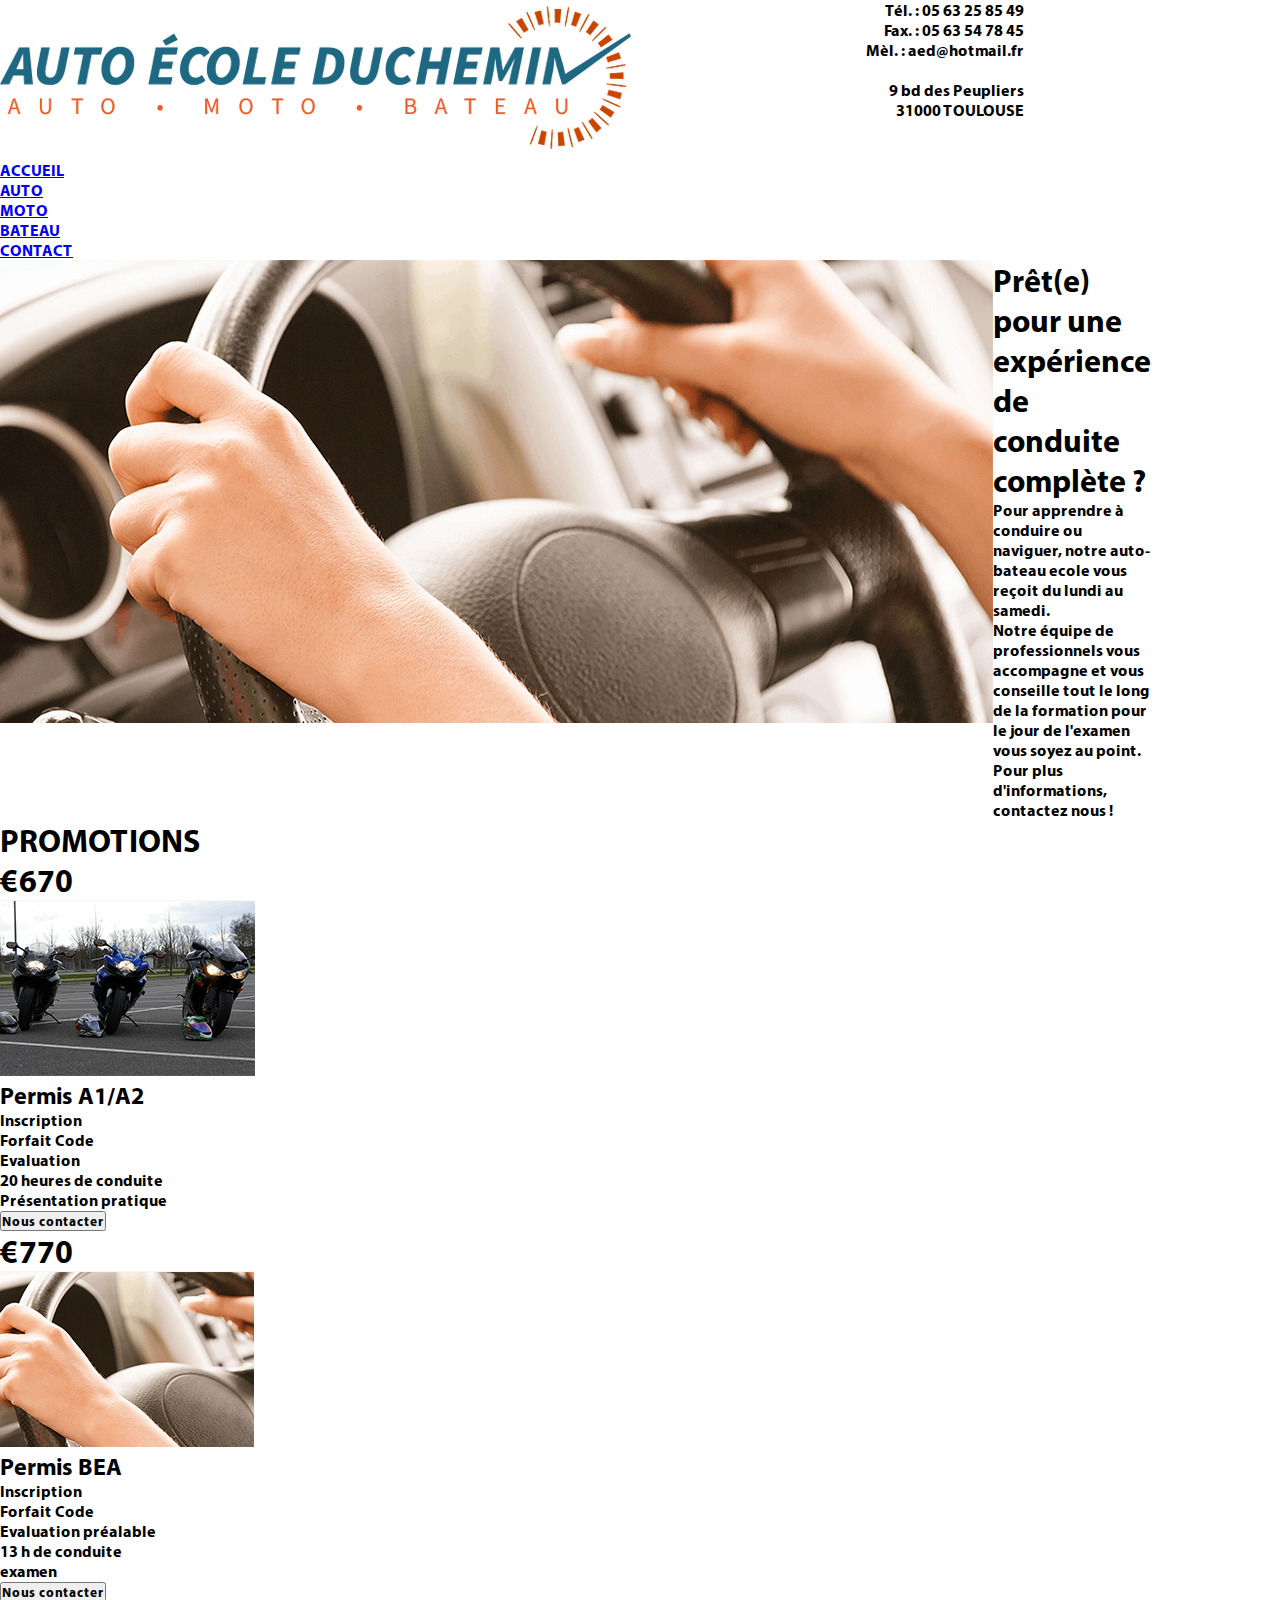
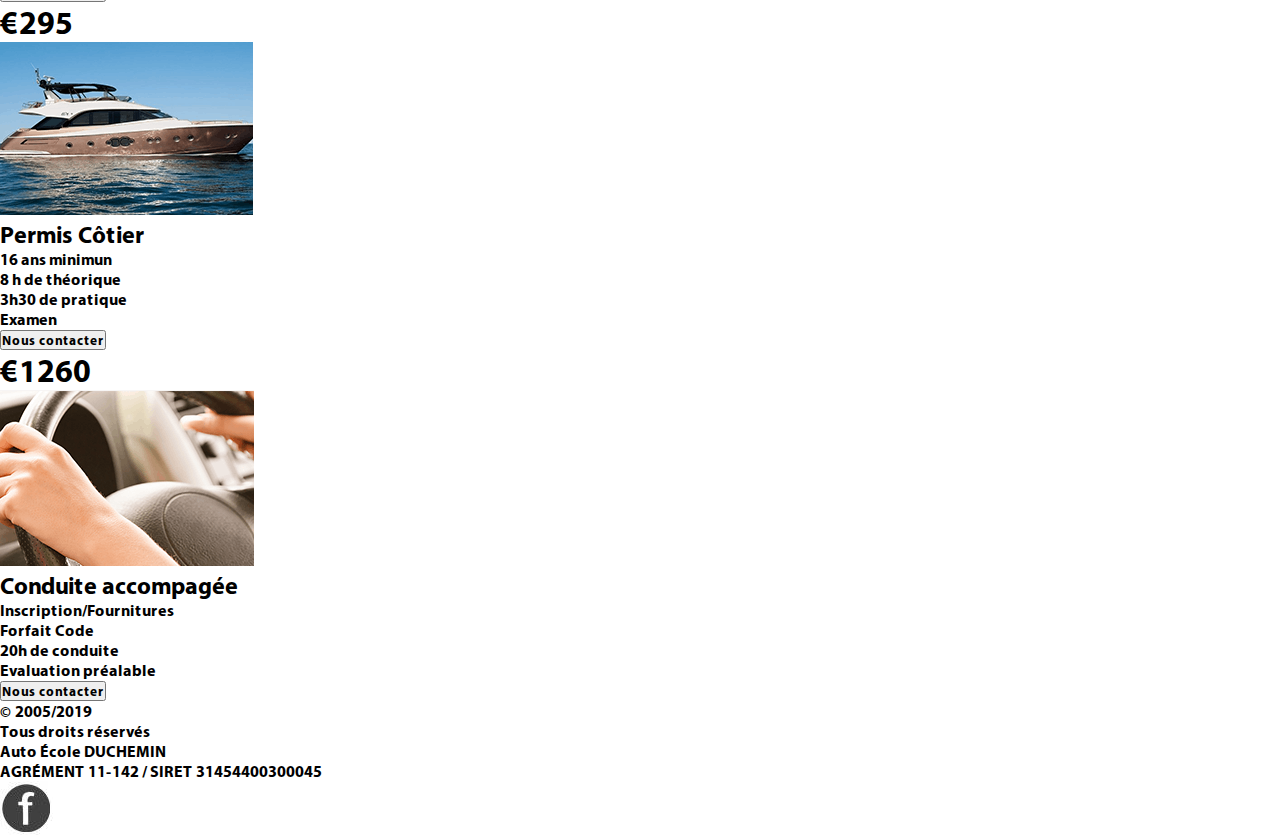
==== commit e84b4c99: "modified:   style.css + indexhtml" ====
--- a/index.html
+++ b/index.html
@@ -14,9 +14,9 @@
 
 <body>
     <header>
-        <div class="wrapper">
+        <div class="entete">
             <div class="imglogo">
-                    <img src="img/logo.png" alt="Logo" class="logo"><img src="img/logo_mini.jpg" alt="logomini" class="logomini">
+                    <img src="img/logo.png" alt="Logo" class="logo">
             </div>
             
             <div class="adress">
@@ -41,20 +41,11 @@
                 <li class="nav"><a href="#">CONTACT</a>
             </ul>
         </nav>
-        <nav class="navmob">     
-            <ul class="navmob">
-                <li class="navmob"><a href="#">ACCUEIL</a>
-                <li class="navmob"><a href="#">AUTO</a>
-                <li class="navmob"><a href="#">MOTO</a>
-                <li class="navmob"><a href="#">BATEAU</a>
-                <li class="navmoblogo"><a href="#">CONTACT</a>
-            </ul>
-        </nav>
+
     <section class="entete">
         <div id="img.volant">
             <img src="img/volant.png" class="image1120" alt="volant">
-            <img src="img/volant.993.png" class="image993" alt="volant.993">
-            <img src="img/volant.704.png" alt="image.704" class="image704"><img src="img/volantentetemobile.jpg" alt="volantentetemobile" class="imagemobile">
+
         </div>
         <div class="sujet">
             <h1 class="title">
@@ -78,7 +69,7 @@
         <div class="grid-main">
             <div class="produit">
                 <h1 class="prix"><span class="€">€</span>670</h1>
-                <img src="img/moto.png" alt="moto" class="init"><img src="img/moto336.jpg" alt="moto336" class="image336"><img src="img/motomobile.jpg" alt="motomobile" class="imagemobile">
+                <img src="img/moto.png" alt="moto" class="init">
                 <h2 class="permis">Permis A1/A2</h2>
                 <p class="details">Inscription <br> 
                     Forfait Code <br>
@@ -94,7 +85,7 @@
             
             <div class="produit">
                 <h1 class="prix"><span class="€">€</span>770</h1>
-                <img src="img/volant_mini.png" alt="auto"class="init"><img src="img/volant336.jpg" alt="volant336" class="image336"><img src="img/volantmobile.jpg" alt="volantmobile" class="imagemobile">
+                <img src="img/volant_mini.png" alt="auto"class="init">
                 <h2 class="permis">Permis BEA</h2>
                 <p class="details">Inscription <br> 
                     Forfait Code <br>
@@ -110,7 +101,7 @@
 
             <div class="produit">
                 <h1 class="prix"><span class="€">€</span>295</h1>
-                <img src="img/bateau.png" alt="bateau"class="init"><img src="img/bateau336.png" alt="image336" class="image336"><img src="img/bateaumobile.jpg" alt="bateaumobile" class="imagemobile">
+                <img src="img/bateau.png" alt="bateau"class="init">
                 <h2 class="permis">Permis Côtier</h2>
                 <p class="details">16 ans minimun <br> 
                     8 h de théorique<br>
@@ -125,7 +116,7 @@
 
             <div class="produit">
                 <h1 class="prix"><span class="€">€</span>1260</h1>
-                <img src="img/volant_mini.png" alt="auto"class="init"><img src="img/volant336.jpg" alt="volant336" class="image336"><img src="img/volantmobile.jpg" alt="volantmobile" class="imagemobile">
+                <img src="img/volant_mini.png" alt="auto"class="init">
                 <h2 class="permis">Conduite accompagée</h2>
                 <p class="details">Inscription/Fournitures<br> 
                     Forfait Code<br>
--- a/style.css
+++ b/style.css
@@ -26,233 +26,30 @@
   font-family: 'MyriadPro-Bold', 'MyriadPro-It', 'MyriadPro-Regular', sans-serif;
   margin: 0px;
   padding: 0px;
-  font-size: 18px;
  }
 
 header{
   display: flex;
+  width: 100%;
 } 
-.wrapper{
+.entete{
   display: flex;
   flex-direction: row;
-}
-.wrapper{
-  flex: auto; 
-  flex-flow: row wrap;
-  justify-content: space-between;
-  align-items: center;
-  padding: 0 70px;
-  margin: 37px 20px;
+  justify-content: center;
+  width: 80%;
 }
 .imglogo{
+
+}
+.logo{
   flex: 2 1 auto;
 }
-.logomini{
-  display: none;
-}
+
 .adress{
   flex: 1 1 auto;
   text-align: right;
 }
-.nav{
-  height: 64px;
-  background-color: #1a1a1a;
-  
-
-}
-ul.nav{
-  margin-left: 70px;
-}
-li.nav{
-  display: inline-block;
-  font-weight: bold;
-  font-size: 16px;
-  height: 64px;
-  margin: auto;
-  vertical-align: middle;
-
-}
-li.navmob{
-  display: none;
-}
-li.navmoblogo{
-  display: none;
-}
-nav.nav a{
-  display: block;
-  text-overflow: clip;
-  height: 30px;
-  padding: 17px 30px;
-  text-decoration: none;
-  color:white;
-  background-color: #1a1a1a;
-
-}
-nav.nav a:hover, li.nav:hover{
-  background-color: white;
-  text-transform: uppercase;
-  color: #1f6882;
-  font-weight: bold;
-}
-section{
-  display: flex;
-  flex-direction: column;
-  text-align: center;
-}
-.image993{
-  display: none;
-}
-.image704{
-  display: none;
-}
-.volantentetemobile{
-  display: none;
-}
-
-section h1{
-  font-size: 38px;
-  letter-spacing: 1px;
-  margin-top: 30px;
-}
-section p{
-  margin-top: 20px;
-  font-size: 17px;
-  line-height: 25px;
-  color: #1a1a1a;
-  text-align: center;
-}
-
-div.promotions{
-  display: flex;
-  flex-wrap: wrap;
-  flex-direction: row;
-  }
-
-div.promotions div.left{
-  flex: 0 0 20px;
-  }
-div.promotions div.right{
-  flex: 0 0 80%;
-  margin-top: 35px;
-  height: 7px;
-  border-top: 1px solid lightgray;
-  border-bottom: 1px solid lightgray;
-}
-
-
-main h1.promotions{
-  margin-top: 20px;
-  margin-left: 30px;
-  margin-bottom: 30px;
-  margin-right: 10px;
-  font-size: 25px;
-  text-align: left;
-  text-decoration: underline;
-}
-
-.grid-main{
-  display: grid;
-  grid-template-columns: 1fr 1fr 1fr 1fr;
-  justify-items: center;
-  gap: 32px;
-  margin: 0 auto;
-}
-.produit{
-  display: grid;
-  background-color: #f6f6f6;
-}
-h1.prix{
-  display: flex;
-  align-items: flex-start;
-  gap: 10px;
-  justify-content: center;
-  font-size: 60px;
-  color: #6690a1;
-  font-weight: bold;
-  padding: 25px 0;
-}
-.€{
-  padding-top: 14px;
-  font-size: 24px;
-  color: #6690a1;
-  font-weight: bold;
-}
-.image336{
-  display: none;
-}
-.imagemobile{
-  display: none;
-}
-main h2.permis{
-  height: 40px;
-  padding-top: 25px;
-  padding-bottom: 15px;
-  font-size: 24px;
-  color: #000000;
-  font-weight: bold;
-  text-align: center;
-}
-main p.details{
-  height: 183px;
-  font-size: 20px;
-  color: #6690a1;
-  font-weight: bold;
-  text-align: center;
-}
-div.submit{
-  display: grid;
-  justify-items: center;
-}
-input[type="submit"]{
-  width: 160px;
-  height: 32px;
-  border-radius: 4px;
-  background-color: #f15822;
-  border: 0px solid #000000;
-
-}
-div.vide{
-  height: 32px;
-  background-color:#f6f6f6;
-}
-footer{
-  display: flex;
-  flex-direction: row;
-  align-items: center;
-  justify-content: space-between;
-  margin-left: 30px;
-  margin: 30px;
-}
-footer ul.footer li{
-  display: inline;
-  font-weight: bold;
-  font-size: 16px;
-  text-align: left;
-}
-li.copy::before{
-  content : "\2022";
-  margin-right: 3px;
-}
-li.autoecole::before{
-  content : "\2022";
-  margin-right: 3px;
-}
-li.AGRÉMENT::before{
-  content : "\2022";
-  margin-right: 3px;
-}
-@media screen and (max-width: 1057px) {
- .image1120{
-  display: none;
- }
- .image993{
-  display: inline;
-  justify-content: center;
- } 
- .image704{
-  display: none;
- }
-}
+
 
 @media screen and (max-width: 768px) {
   .image1120{
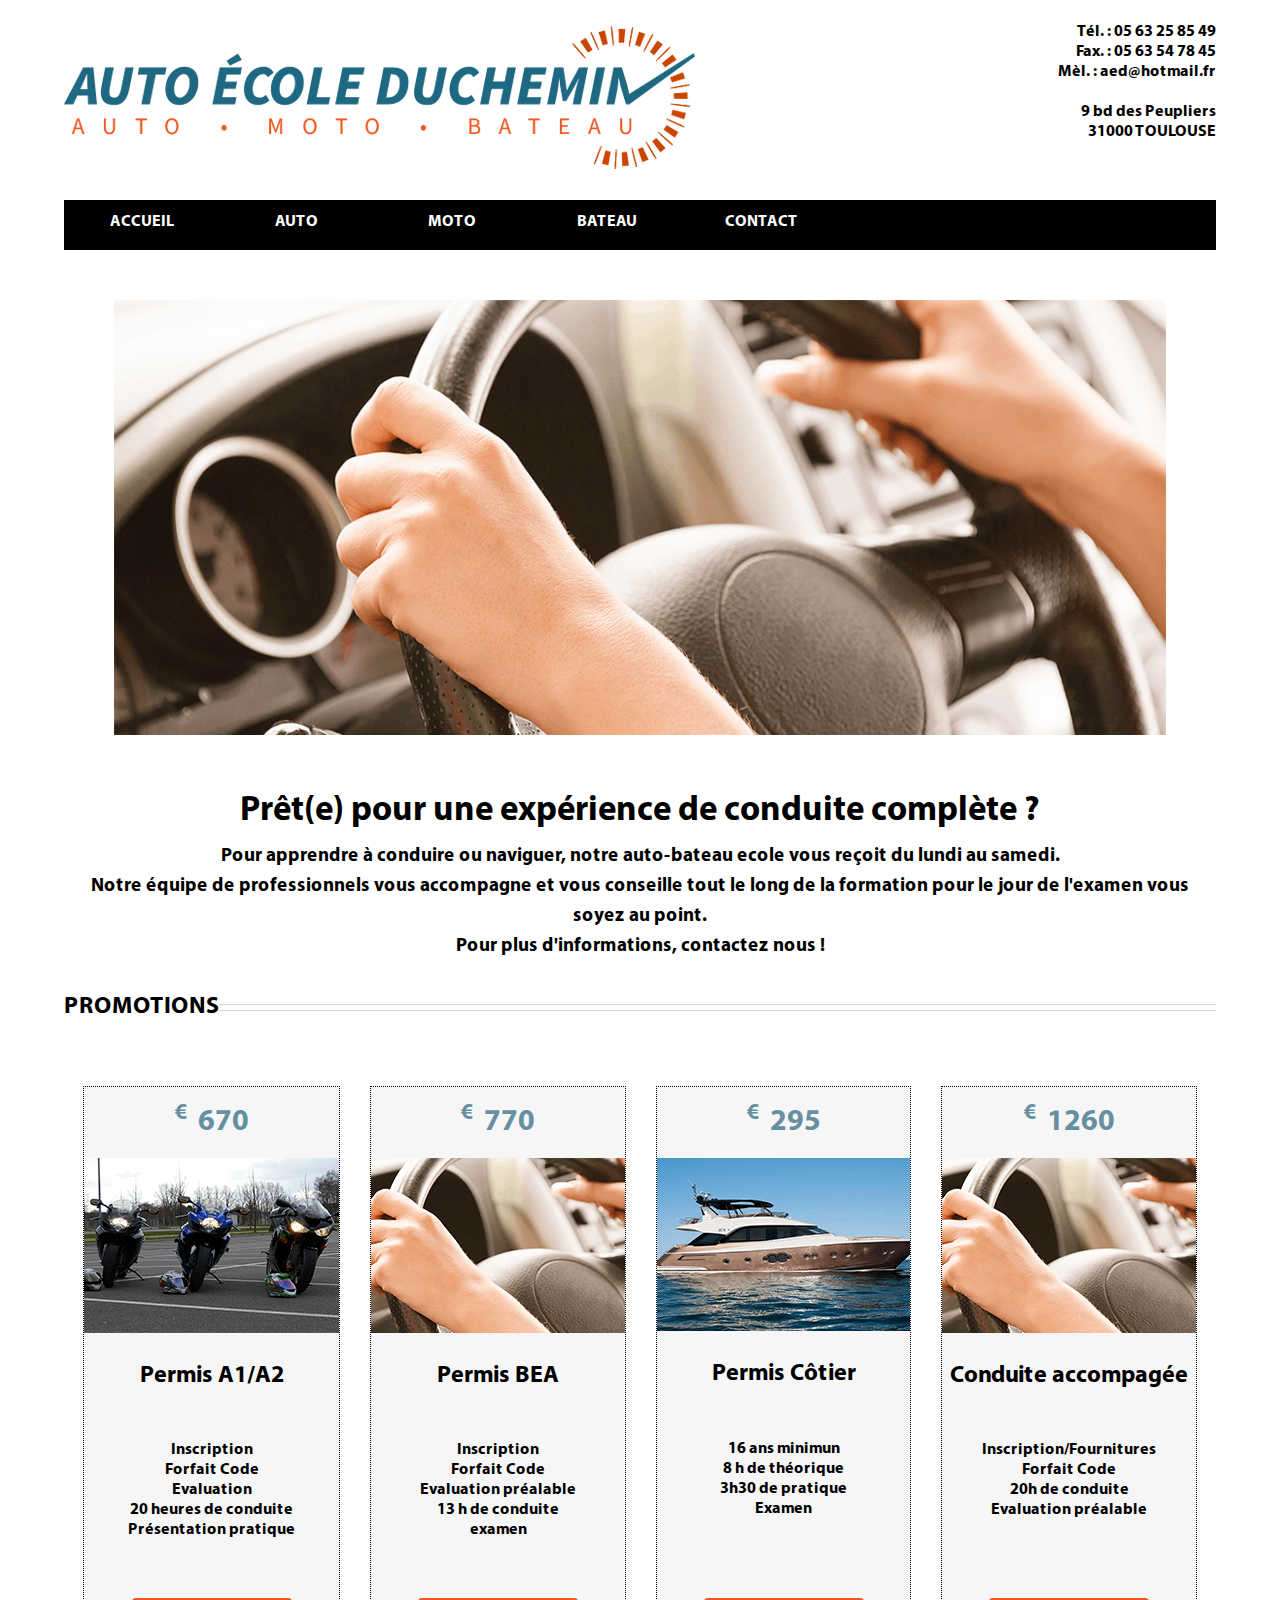
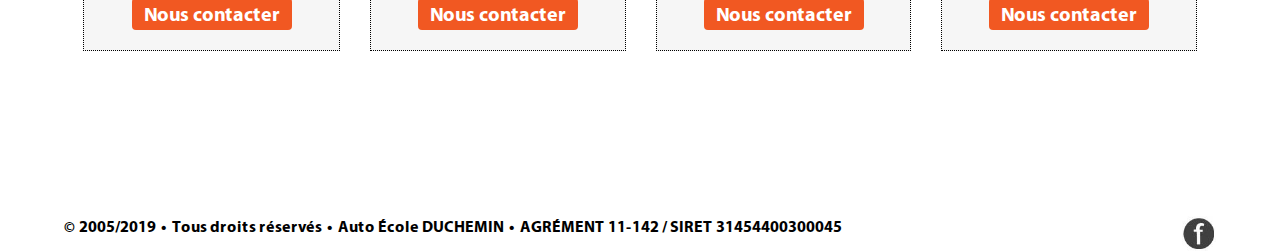
==== commit 515fc0cf: "index.html modifié, stule.css modifié" ====
--- a/index.html
+++ b/index.html
@@ -22,7 +22,7 @@
             <div class="adress">
                     <dd class="contact">Tél. : 05 63 25 85 49</dd>
                     <dd class="contact">Fax. : 05 63 54 78 45</dd>
-                    <dd class="contact">Mèl. : aed@hotmail.fr</dd><br>
+                    <dd class="contact"><span class="mail">Mèl. : aed@hotmail.fr</span></dd><br>
                     <dd class="villerue">9 bd des Peupliers</dd>
                     <dd class="villerue">31000 TOULOUSE</dd>
             </div>
@@ -32,44 +32,47 @@
 
 
 
-        <nav class="nav">
+        <nav>
             <ul class="nav">
-                <li class="nav"><a href="#">ACCUEIL</a>
-                <li class="nav"><a href="#">AUTO</a>
-                <li class="nav"><a href="#">MOTO</a>
-                <li class="nav"><a href="#">BATEAU</a>
-                <li class="nav"><a href="#">CONTACT</a>
+                <li class="menu"><a href="#">ACCUEIL</a>
+                <li class="menu"><a href="#">AUTO</a>
+                <li class="menu"><a href="#">MOTO</a>
+                <li class="menu"><a href="#">BATEAU</a>
+                <li class="menu"><a href="#">CONTACT</a>
             </ul>
         </nav>
 
-    <section class="entete">
-        <div id="img.volant">
-            <img src="img/volant.png" class="image1120" alt="volant">
+    <section class="section">
+        <div class="presentation">
+            <div id="img-volant">
+                <img src="img/volant.png" class="imagevolant" alt="volant">
 
-        </div>
-        <div class="sujet">
-            <h1 class="title">
-                Prêt(e) pour une expérience de conduite complète ?
-            </h1>
-            <p>
-                Pour apprendre à conduire ou naviguer, notre auto-bateau ecole vous reçoit du lundi au samedi. <br>
-                Notre équipe de professionnels vous accompagne et vous conseille tout le long de la formation pour le jour de l'examen vous soyez au point. <br>
-                Pour plus d'informations, contactez nous ! 
-            </p>
-    </div>
+            </div>
+            <div class="sujet">
+                <h1 class="title">
+                    Prêt(e) pour une expérience de conduite complète ?
+                </h1>
+                <p>
+                    Pour apprendre à conduire ou naviguer, notre auto-bateau ecole vous reçoit du lundi au samedi. <br>
+                    Notre équipe de professionnels vous accompagne et vous conseille tout le long de la formation pour le jour de l'examen vous soyez au point. <br>
+                    Pour plus d'informations, contactez nous ! 
+                </p>
+            </div>
+        </div>    
     </section>
     
     <main>
         <div class="promotions">
             <div class="left">
-                <h1 class="promotions">PROMOTIONS</h1>     
+                <h1 class="promo">PROMOTIONS</h1>     
             </div>
             <div class="right"></div>
         </div>
+
         <div class="grid-main">
             <div class="produit">
                 <h1 class="prix"><span class="€">€</span>670</h1>
-                <img src="img/moto.png" alt="moto" class="init">
+                <img src="img/moto.png" alt="moto" class="photo">
                 <h2 class="permis">Permis A1/A2</h2>
                 <p class="details">Inscription <br> 
                     Forfait Code <br>
@@ -77,15 +80,14 @@
                     20 heures de conduite <br>
                     Présentation pratique <br>
                 </p>
-                <div class="submit">
+                <div class="button">
                     <input class="submit" type="submit" value="Nous contacter">
                 </div>
-                <div class="vide"></div>
             </div>
             
             <div class="produit">
                 <h1 class="prix"><span class="€">€</span>770</h1>
-                <img src="img/volant_mini.png" alt="auto"class="init">
+                <img src="img/volant_mini.png" alt="auto"class="photo">
                 <h2 class="permis">Permis BEA</h2>
                 <p class="details">Inscription <br> 
                     Forfait Code <br>
@@ -93,40 +95,38 @@
                     13 h de conduite <br>
                     examen <br>
                 </p>
-                <div class="submit">
+                <div class="button">
                     <input class="submit" type="submit" value="Nous contacter">
                 </div>
-                <div class="vide"></div>
+                
             </div>
 
             <div class="produit">
                 <h1 class="prix"><span class="€">€</span>295</h1>
-                <img src="img/bateau.png" alt="bateau"class="init">
+                <img src="img/bateau.png" alt="bateau"class="photo">
                 <h2 class="permis">Permis Côtier</h2>
                 <p class="details">16 ans minimun <br> 
                     8 h de théorique<br>
                     3h30 de pratique<br>
                     Examen <br>
                 </p>
-                <div class="submit">
+                <div class="button">
                     <input class="submit" type="submit" value="Nous contacter">
                 </div>
-                <div class="vide"></div>
             </div>
 
             <div class="produit">
                 <h1 class="prix"><span class="€">€</span>1260</h1>
-                <img src="img/volant_mini.png" alt="auto"class="init">
+                <img src="img/volant_mini.png" alt="auto"class="photo">
                 <h2 class="permis">Conduite accompagée</h2>
                 <p class="details">Inscription/Fournitures<br> 
                     Forfait Code<br>
                     20h de conduite<br>
                     Evaluation préalable<br>
                 </p>
-                <div class="submit">
+                <div class="button">
                     <input class="submit" type="submit" value="Nous contacter">
                 </div>
-                <div class="vide"></div>
                 
             </div>
         </div>
@@ -134,10 +134,10 @@
 
     <footer>
         <ul class="footer">
-            <li>&copy 2005/2019</li>
-            <li class="copy">Tous droits réservés</li>
-            <li class="autoecole">Auto École DUCHEMIN</li>
-            <li class="AGRÉMENT">AGRÉMENT 11-142 / SIRET 31454400300045</li>
+            <li class="legual1">&copy 2005/2019</li>
+            <li class="legual">Tous droits réservés</li>
+            <li class="legual">Auto École DUCHEMIN</li>
+            <li class="legual">AGRÉMENT 11-142 / SIRET 31454400300045</li>
         </ul>
         <img src="img/facebook.jpg" alt="fb" class="fb">
 
--- a/style.css
+++ b/style.css
@@ -24,178 +24,226 @@
 
 *{
   font-family: 'MyriadPro-Bold', 'MyriadPro-It', 'MyriadPro-Regular', sans-serif;
-  margin: 0px;
-  padding: 0px;
+  padding: 0;
+  margin: 0;
  }
 
-header{
-  display: flex;
-  width: 100%;
-} 
+body
+{
+    width:90%;
+    margin-left:auto;
+    margin-right:auto;
+}
 .entete{
   display: flex;
   flex-direction: row;
-  justify-content: center;
-  width: 80%;
-}
-.imglogo{
-
+  margin: 20px 0;
 }
 .logo{
-  flex: 2 1 auto;
+  width: 100%;
 }
 
 .adress{
   flex: 1 1 auto;
   text-align: right;
 }
-
+nav{
+  display: flex;
+  background-color: black;
+}
+.nav{
+  display: flex;
+  flex-flow: row nowrap;
+  background-color: black;
+  width: 100%;
+
+}
+.menu{
+  list-style: none;
+  width: 135px;
+  height: 30px;
+  text-align: center;
+  padding: 10px;
+}
+li.menu a{
+  display: inline-block;
+  text-decoration: none;
+  color:white;
+  font-weight: bold;
+}
+.menu:hover, li.menu a:hover{
+  text-transform: uppercase;
+  background-color: white;
+  color: #1f6882;
+  font-size: 16px;
+  font-weight: bold;
+}
+
+.presentation{
+  display: flex;
+  flex-flow: column nowrap;
+  justify-content: center;
+}
+#img-volant{
+  display: flex;
+  flex-direction: column;
+  align-items:center ;
+  padding: 50px;
+}
+.imagevolant{
+  width: 100%;
+  max-width: 1120px;
+
+}
+
+.sujet{
+  text-align: center;
+}
+
+.title{
+  font-size: 35px;
+  padding-bottom: 10px;
+}
+.sujet p{
+  font-size: 19px;
+  line-height: 30px;
+  font-weight: 400;
+padding-bottom: 30px;
+}
+.promotions{
+  display: flex;
+  flex-flow: row nowrap;
+  justify-content: center;
+  width: 90vw;
+  }
+
+.left{
+  width: 145px;
+}  
+.promo{
+  text-align: left;
+  font-size: 24px;
+}
+.right{
+  height: 5px;
+  width: calc(100% - 10px);
+  border-top: 1px solid lightgray;
+  border-bottom: 1px solid lightgray;
+  margin: 15px 0px 10px 10px;
+}
+.grid-main{
+  display: flex;
+  justify-content: center;
+  margin-top: 50px;
+}
+
+
+.produit{
+  display: flex;
+  flex-direction: column;
+  justify-content: space-around;
+  border: 1px dotted black;  
+  background-color: #f6f6f6;
+  text-align: center;
+  margin: 15px;
+}
+.prix{
+  font-size: 30px;
+  color: #6690a1;
+  font-weight: bold;
+  height: 60px;
+  padding-top: 10px;
+  
+}
+span.€{
+    vertical-align: super;
+    font-size: 22px;
+    padding-right: 10px;
+  }
+
+.photo{
+  width: 100%;
+}
+h2.permis{
+  display: flex;
+  flex-direction: column;
+  justify-content: flex-start;
+  height: 40px;
+  margin-top: 25px;
+}
+.details{
+  height: 160px;
+  margin-top: 40px;
+}
+.button{
+  display: flex;
+  justify-content: center;
+  margin-bottom: 20px;
+}
+
+.submit{
+  width: 160px;
+  height: 32px;
+  border-radius: 4px;
+  background-color: #f15822;
+  color: white;
+  font-size: 20px;
+  font-weight: bold;
+  border: 0px solid #000000;
+}
+
+footer{
+  display: flex;
+  flex-direction: row;
+  height: 35px;
+  justify-content: space-between;
+  
+  margin-top: 150px;
+}
+.footer{
+ display: flex;
+ flex-direction: row;
+ list-style-type: none;
+}
+.legual{
+   
+
+}
+.legual::before{
+  content : "\2022";
+  padding-left: 5px;
+  padding-right: 5px;
+}
+.fb{
+  display: flex;
+  
+}
+
+@media screen and (max-width : 820px) {
+  .entete{
+    flex-direction: column;
+  }
+  .adress{
+    display: flex;
+    flex-flow: row wrap;
+    justify-content: space-between;
+  }
+}
 
 @media screen and (max-width: 768px) {
-  .image1120{
-    display: none;
-  }
-  .image993{
-    display: none;
-  } 
-  .image704{
-    display: inline;
-    justify-content: center;
-  
-  }   
-  .adress{
-    text-align: center;
-  }
-  .contact{
-    display: inline;
-  }
-  .villerue{
-    display: inline;
-  }
-  div.promotions div.right{
-    flex: 0 0 70%;
-  }
   .grid-main{
-    display: grid;
-    grid-template-columns: 1fr 1fr;
-    margin: 0 auto;
-  }
-  .produit{
-    display: grid;
-    justify-content: center;
-    width: 336px;
-    background-color: #f6f6f6;
-  }
-  .init{
-    display: none;
-  }
-  .image336{
-    display: inline;
-  }
-  footer{
-    display: flex;
-    flex-direction: column;
-    text-align: center;
-    }
-  .fb{
-    order: -1;
-    margin-bottom: 20px;
-  }
-  li.footer::before{
-    content : "\2022";
-    margin-right: 3px;
-  }
-  li.AGRÉMENT::before{
-    display: none;
-  }
-  li.AGRÉMENT{
-    display: flex;
-    flex-direction: column;
-  }
-}
-@media screen and (max-width: 576px){
-  .image336{
-    display: none;
-  }
-  .image993{
-    display: none;
-  }
-  .image1120{
-    display: none;
-  }
-  .image704{
-    display: none;
-  }
-  .imagemobile{
-    display: inline;
-  }
-  .grid-main{
-    display: grid;
-    grid-template-columns: 1fr;
-    margin: 0 auto;
-  }
-  .produit{
-    display: grid;
-    justify-content: center;
-    width: 512px;
-    background-color: #f6f6f6;
-  }
-  header{
-    margin: 0;
-  }
-  .logo{
-    display: none;
-  }
-  .logomini{
-    display: inline;
-  }
-  .wrapper{
-    margin: 0;
-    padding: 0;
-  }
-  div .imglogo{
-    display: flex;
-    margin: auto;
-    padding: 25px;
-  }
-  div .adress{
-    padding: 25px;
+    flex-flow: row wrap;
+  }
+  .mail::before{
+  
   }
   .villerue{
     display: none;
   }
-  .nav{
-    display: none;
-  }
-  .navmob{
-    height: 64px;
-    background-color: #1a1a1a;
-  }
-  li.navmob {
-    display: inline-block;
-    font-weight: bold;
-    font-size: 16px;
-    height: 64px;
-    margin: auto;
-    vertical-align: middle;
-  }
-  nav.navmob a{
-    display: block;
-    text-overflow: clip;
-    height: 30px;
-    padding: 17px 30px;
-    text-decoration: none;
-    color:white;
-    background-color: #1a1a1a;
-  }
-  nav.navmob a:hover, li.navmob:hover{
-    background-color: white;
-    text-transform: uppercase;
-    color: #1f6882;
-    font-weight: bold;
-  }
-  div.promotions div.right{
-    flex: 0 0 57%;
-  }
-}
-  +  .grid-main{
+    width: 100%;
+  }
+
+   
+  
+}